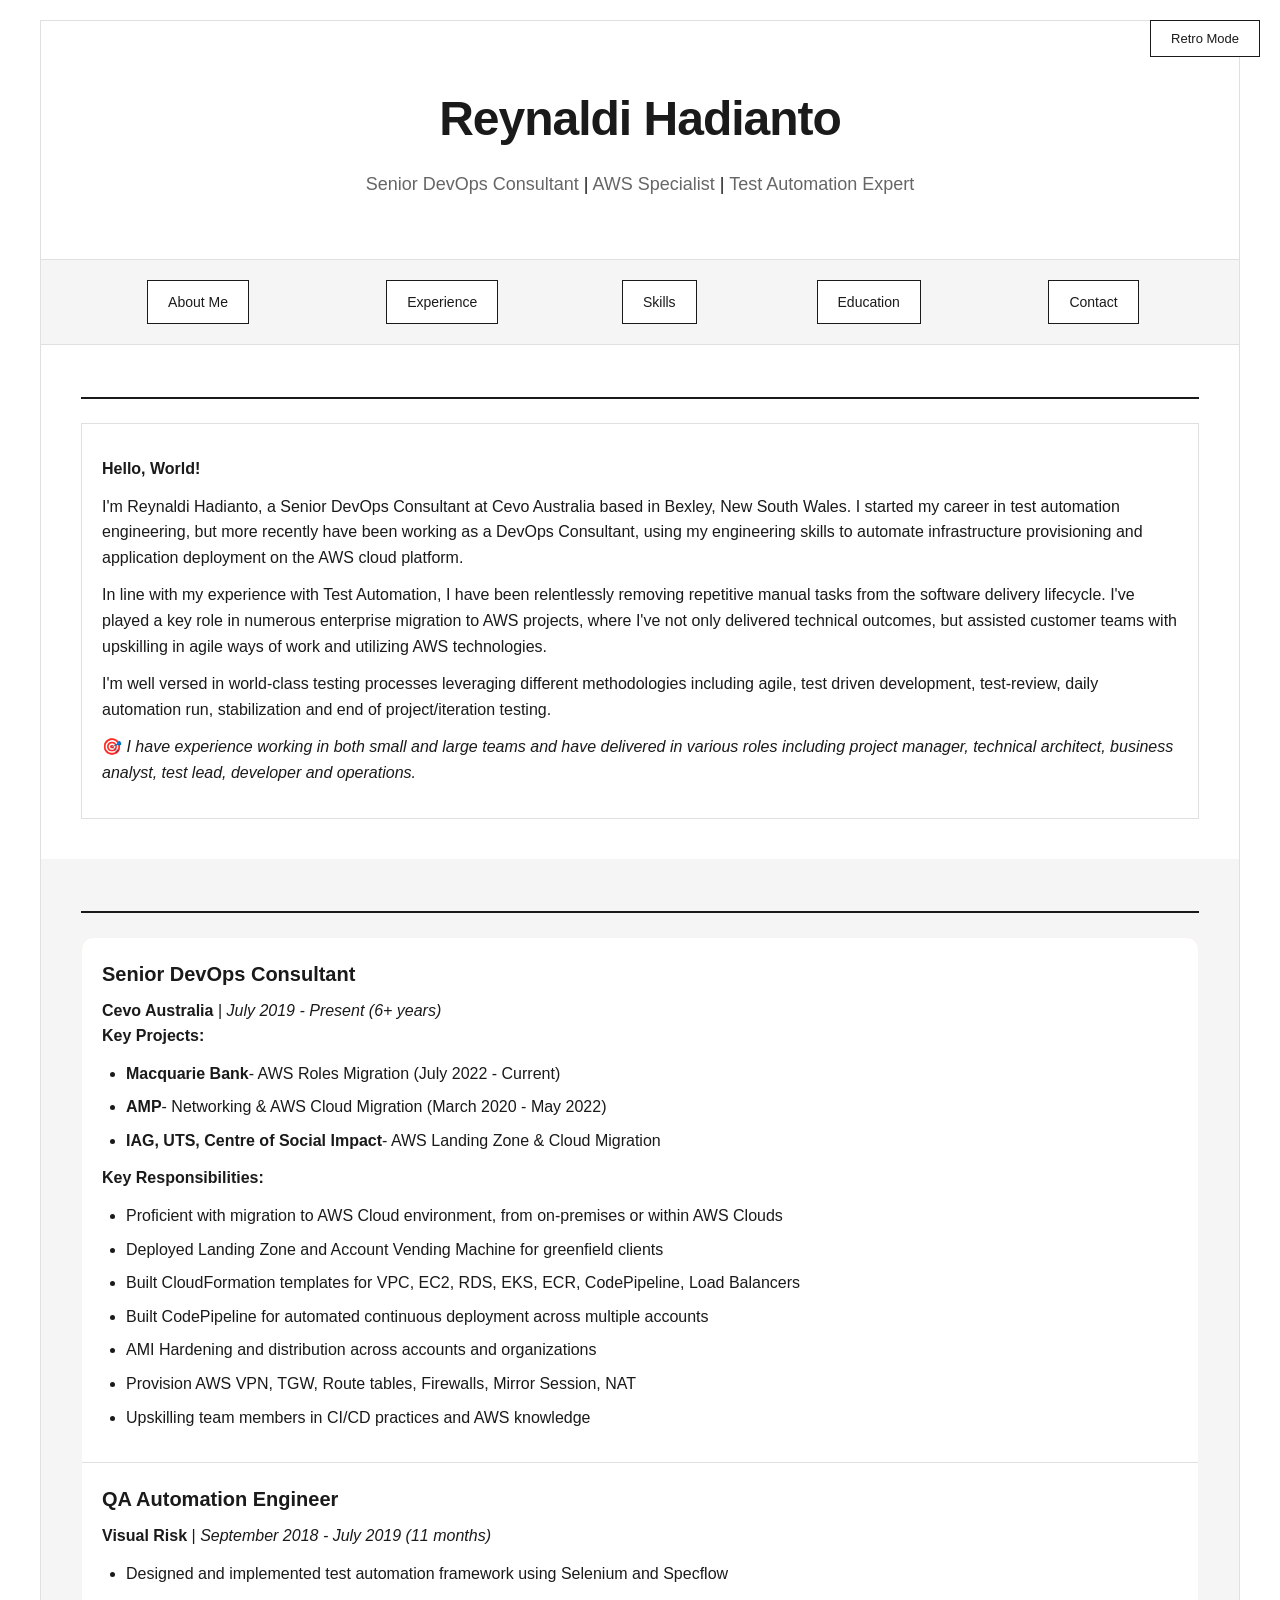
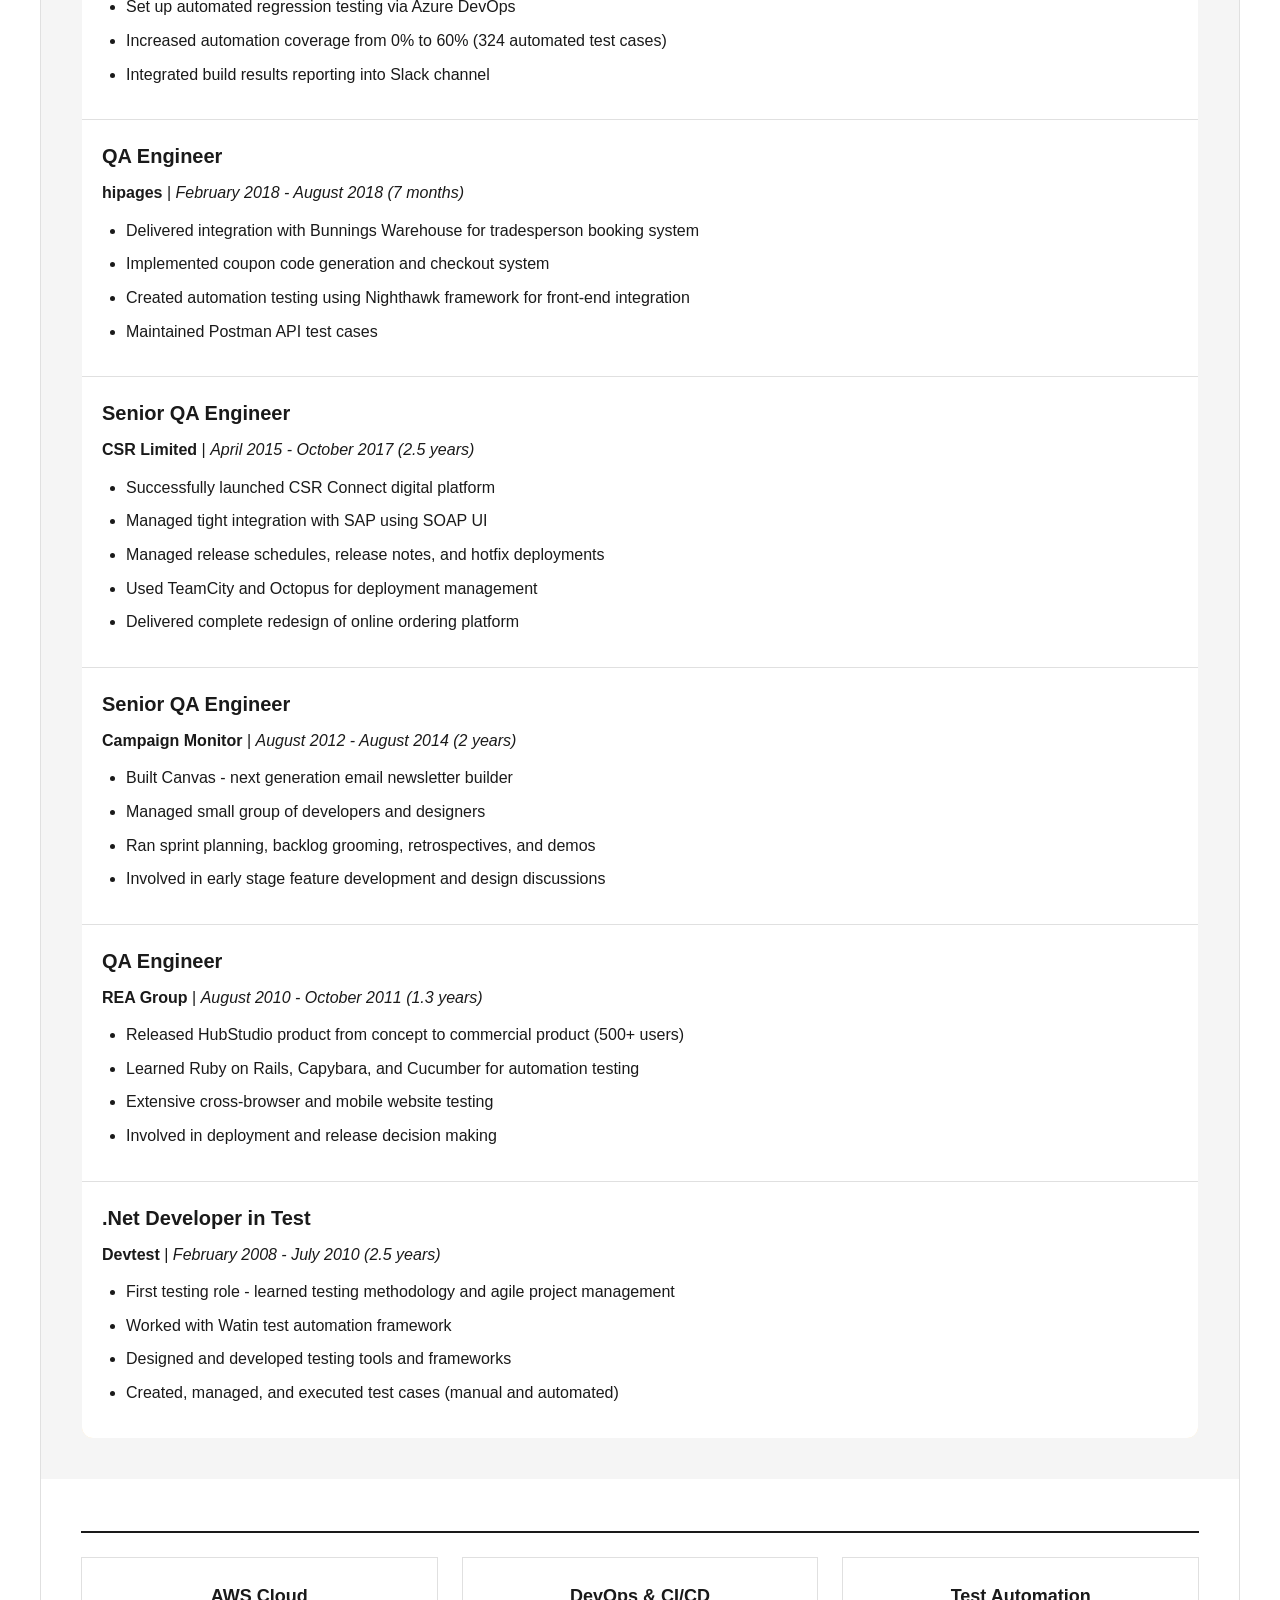
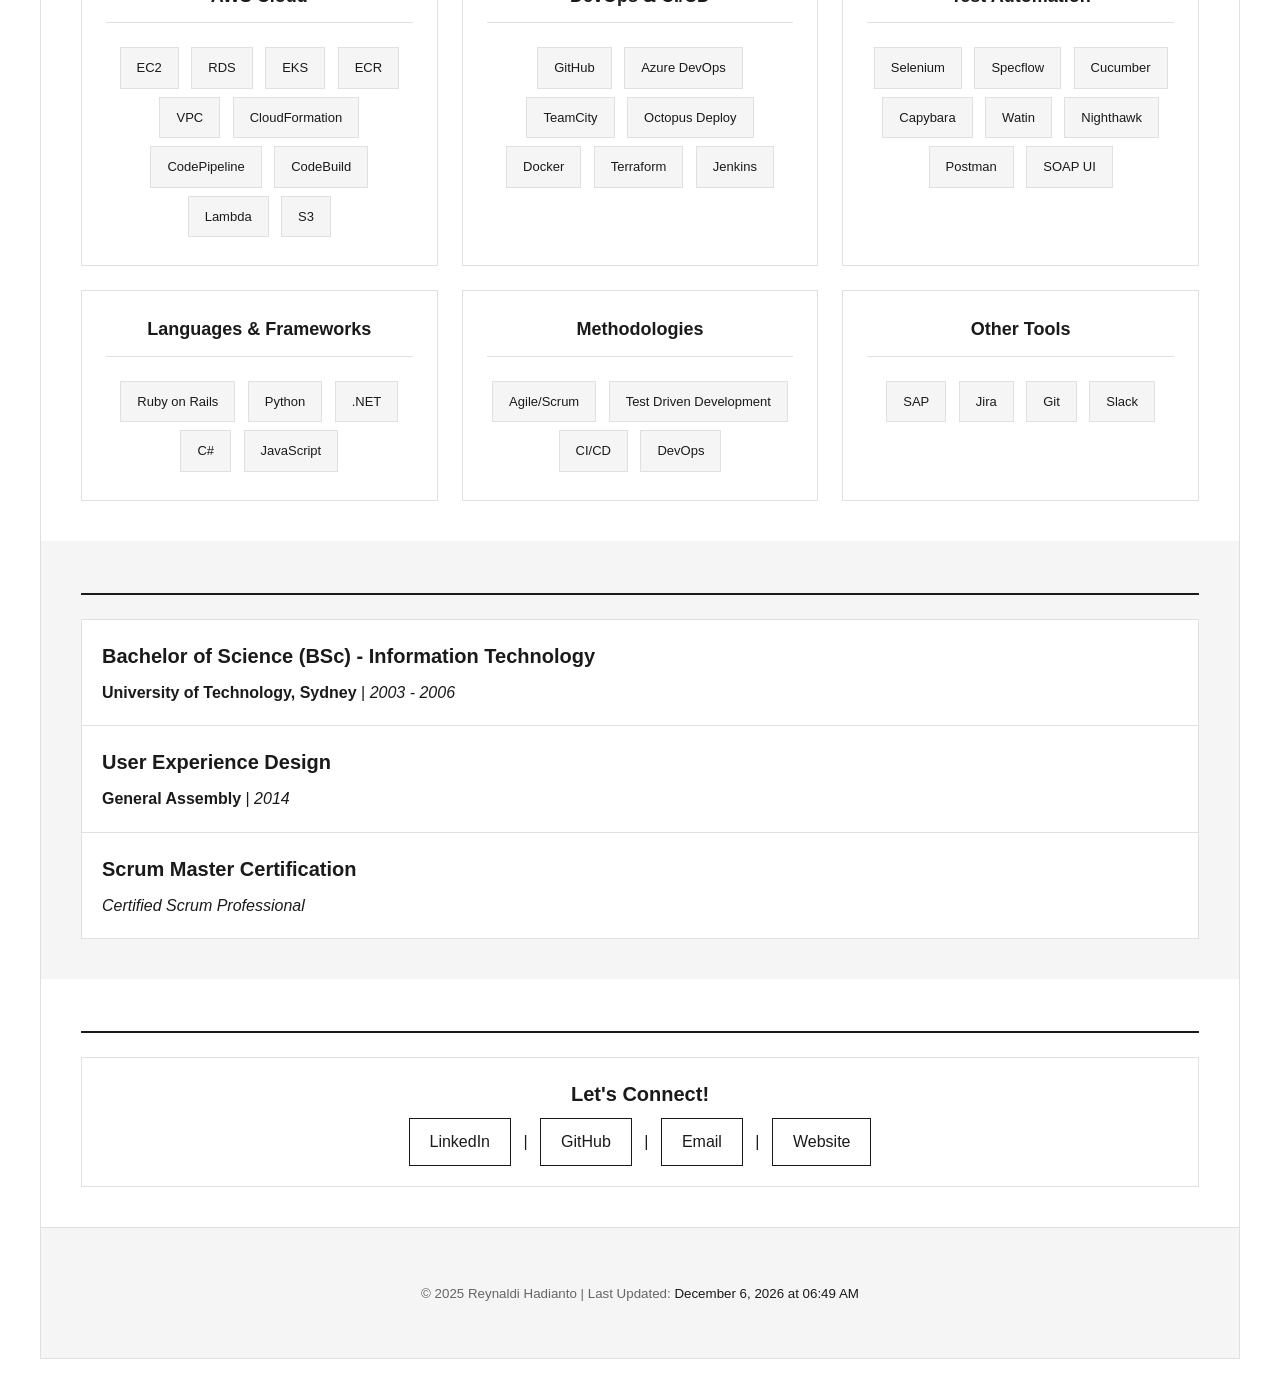
==== index.html @ b136b679 "Initial commit: Personal portfolio with modern and retro themes" ====
<!DOCTYPE html>
<html lang="en">
<head>
    <meta charset="UTF-8">
    <meta name="viewport" content="width=device-width, initial-scale=1.0">
    <title>Reynaldi Hadianto's Homepage</title>
    <link rel="stylesheet" href="style-modern.css" id="theme-stylesheet">
</head>
<body>
    <!-- Theme Toggle Button -->
    <button class="theme-toggle" id="themeToggle">
        <span id="themeIcon">🎨</span>
        <span id="themeText">Retro Mode</span>
    </button>

    <!-- Classic marquee header -->
    <div class="header">
        <marquee behavior="scroll" direction="left" scrollamount="5">
            ✨ Welcome to Reynaldi Hadianto's Personal Website ✨
        </marquee>
    </div>

    <!-- Main container with retro border -->
    <div class="container">
        <!-- Hero Section (for modern theme) -->
        <div class="hero-section">
            <center>
            <h1>
                <img src="https://media.giphy.com/media/hvRJCLFzcasrR4ia7z/giphy.gif" width="30px" alt="wave">
                Reynaldi Hadianto
                <img src="https://media.giphy.com/media/hvRJCLFzcasrR4ia7z/giphy.gif" width="30px" alt="wave">
            </h1>
            <p class="subtitle"><span class="emoji-icons">☁️ </span>Senior DevOps Consultant<span class="emoji-icons"> | 🔧 </span><span class="pipe-separator"> | </span>AWS Specialist<span class="emoji-icons"> | 🤖 </span><span class="pipe-separator"> | </span>Test Automation Expert</p>
            </center>
        </div>

        <hr class="retro-divider">

        <!-- Navigation buttons -->
        <div class="nav-container">
        <center>
            <table cellpadding="5">
                <tr>
                    <td><a href="#about" class="button">About Me</a></td>
                    <td><a href="#experience" class="button">Experience</a></td>
                    <td><a href="#skills" class="button">Skills</a></td>
                    <td><a href="#education" class="button">Education</a></td>
                    <td><a href="#contact" class="button">Contact</a></td>
                </tr>
            </table>
        </center>
        </div>

        <hr class="retro-divider">

        <!-- About Section -->
        <div id="about" class="section">
            <h2>📝 About Me</h2>
            <table border="1" cellpadding="10" width="100%" bgcolor="#FFFFCC">
                <tr>
                    <td>
                        <p><b>👋 Hello, World!</b></p>
                        <p>
                            I'm Reynaldi Hadianto, a Senior DevOps Consultant at Cevo Australia based in 
                            Bexley, New South Wales. I started my career in test automation engineering, but 
                            more recently have been working as a DevOps Consultant, using my engineering skills 
                            to automate infrastructure provisioning and application deployment on the AWS cloud platform.
                        </p>
                        <p>
                            In line with my experience with Test Automation, I have been relentlessly removing 
                            repetitive manual tasks from the software delivery lifecycle. I've played a key role 
                            in numerous enterprise migration to AWS projects, where I've not only delivered 
                            technical outcomes, but assisted customer teams with upskilling in agile ways of work 
                            and utilizing AWS technologies.
                        </p>
                        <p>
                            I'm well versed in world-class testing processes leveraging different methodologies 
                            including agile, test driven development, test-review, daily automation run, 
                            stabilization and end of project/iteration testing.
                        </p>
                        <p>
                            🎯 <i>I have experience working in both small and large teams and have delivered 
                            in various roles including project manager, technical architect, business analyst, 
                            test lead, developer and operations.</i>
                        </p>
                    </td>
                </tr>
            </table>
        </div>

        <!-- Experience Section -->
        <div id="experience" class="section">
            <h2>💼 Professional Experience</h2>
            <table border="2" cellpadding="10" width="100%" bordercolor="#FF6600">
                <tr bgcolor="#FFE4B5">
                    <td>
                        <h3>☁️ Senior DevOps Consultant</h3>
                        <p><b>Cevo Australia</b> | <i>July 2019 - Present (6+ years)</i></p>
                        <p><b>Key Projects:</b></p>
                        <ul>
                            <li><b>Macquarie Bank</b> - AWS Roles Migration (July 2022 - Current)</li>
                            <li><b>AMP</b> - Networking & AWS Cloud Migration (March 2020 - May 2022)</li>
                            <li><b>IAG, UTS, Centre of Social Impact</b> - AWS Landing Zone & Cloud Migration</li>
                        </ul>
                        <p><b>Key Responsibilities:</b></p>
                        <ul>
                            <li>Proficient with migration to AWS Cloud environment, from on-premises or within AWS Clouds</li>
                            <li>Deployed Landing Zone and Account Vending Machine for greenfield clients</li>
                            <li>Built CloudFormation templates for VPC, EC2, RDS, EKS, ECR, CodePipeline, Load Balancers</li>
                            <li>Built CodePipeline for automated continuous deployment across multiple accounts</li>
                            <li>AMI Hardening and distribution across accounts and organizations</li>
                            <li>Provision AWS VPN, TGW, Route tables, Firewalls, Mirror Session, NAT</li>
                            <li>Upskilling team members in CI/CD practices and AWS knowledge</li>
                        </ul>
                    </td>
                </tr>
                <tr bgcolor="#E6F3FF">
                    <td>
                        <h3>🤖 QA Automation Engineer</h3>
                        <p><b>Visual Risk</b> | <i>September 2018 - July 2019 (11 months)</i></p>
                        <ul>
                            <li>Designed and implemented test automation framework using Selenium and Specflow</li>
                            <li>Set up automated regression testing via Azure DevOps</li>
                            <li>Increased automation coverage from 0% to 60% (324 automated test cases)</li>
                            <li>Integrated build results reporting into Slack channel</li>
                        </ul>
                    </td>
                </tr>
                <tr bgcolor="#FFE4B5">
                    <td>
                        <h3>🧪 QA Engineer</h3>
                        <p><b>hipages</b> | <i>February 2018 - August 2018 (7 months)</i></p>
                        <ul>
                            <li>Delivered integration with Bunnings Warehouse for tradesperson booking system</li>
                            <li>Implemented coupon code generation and checkout system</li>
                            <li>Created automation testing using Nighthawk framework for front-end integration</li>
                            <li>Maintained Postman API test cases</li>
                        </ul>
                    </td>
                </tr>
                <tr bgcolor="#E6F3FF">
                    <td>
                        <h3>🔧 Senior QA Engineer</h3>
                        <p><b>CSR Limited</b> | <i>April 2015 - October 2017 (2.5 years)</i></p>
                        <ul>
                            <li>Successfully launched CSR Connect digital platform</li>
                            <li>Managed tight integration with SAP using SOAP UI</li>
                            <li>Managed release schedules, release notes, and hotfix deployments</li>
                            <li>Used TeamCity and Octopus for deployment management</li>
                            <li>Delivered complete redesign of online ordering platform</li>
                        </ul>
                    </td>
                </tr>
                <tr bgcolor="#FFE4B5">
                    <td>
                        <h3>📧 Senior QA Engineer</h3>
                        <p><b>Campaign Monitor</b> | <i>August 2012 - August 2014 (2 years)</i></p>
                        <ul>
                            <li>Built Canvas - next generation email newsletter builder</li>
                            <li>Managed small group of developers and designers</li>
                            <li>Ran sprint planning, backlog grooming, retrospectives, and demos</li>
                            <li>Involved in early stage feature development and design discussions</li>
                        </ul>
                    </td>
                </tr>
                <tr bgcolor="#E6F3FF">
                    <td>
                        <h3>🏠 QA Engineer</h3>
                        <p><b>REA Group</b> | <i>August 2010 - October 2011 (1.3 years)</i></p>
                        <ul>
                            <li>Released HubStudio product from concept to commercial product (500+ users)</li>
                            <li>Learned Ruby on Rails, Capybara, and Cucumber for automation testing</li>
                            <li>Extensive cross-browser and mobile website testing</li>
                            <li>Involved in deployment and release decision making</li>
                        </ul>
                    </td>
                </tr>
                <tr bgcolor="#FFE4B5">
                    <td>
                        <h3>💻 .Net Developer in Test</h3>
                        <p><b>Devtest</b> | <i>February 2008 - July 2010 (2.5 years)</i></p>
                        <ul>
                            <li>First testing role - learned testing methodology and agile project management</li>
                            <li>Worked with Watin test automation framework</li>
                            <li>Designed and developed testing tools and frameworks</li>
                            <li>Created, managed, and executed test cases (manual and automated)</li>
                        </ul>
                    </td>
                </tr>
            </table>
        </div>

        <!-- Skills Section -->
        <div id="skills" class="section">
            <h2>🛠️ Technical Skills</h2>
            <center>
                <table border="3" cellpadding="15" bgcolor="#E0FFE0" class="skills-table-retro">
                    <tr>
                        <td align="center">
                            <b>☁️ AWS Cloud</b><br>
                            <span class="skill-badge">EC2</span>
                            <span class="skill-badge">RDS</span>
                            <span class="skill-badge">EKS</span>
                            <span class="skill-badge">ECR</span>
                            <span class="skill-badge">VPC</span>
                            <span class="skill-badge">CloudFormation</span>
                            <span class="skill-badge">CodePipeline</span>
                            <span class="skill-badge">CodeBuild</span>
                            <span class="skill-badge">Lambda</span>
                            <span class="skill-badge">S3</span>
                        </td>
                    </tr>
                    <tr>
                        <td align="center">
                            <b>🔧 DevOps & CI/CD</b><br>
                            <span class="skill-badge">GitHub</span>
                            <span class="skill-badge">Azure DevOps</span>
                            <span class="skill-badge">TeamCity</span>
                            <span class="skill-badge">Octopus Deploy</span>
                            <span class="skill-badge">Docker</span>
                            <span class="skill-badge">Terraform</span>
                            <span class="skill-badge">Jenkins</span>
                        </td>
                    </tr>
                    <tr>
                        <td align="center">
                            <b>🤖 Test Automation</b><br>
                            <span class="skill-badge">Selenium</span>
                            <span class="skill-badge">Specflow</span>
                            <span class="skill-badge">Cucumber</span>
                            <span class="skill-badge">Capybara</span>
                            <span class="skill-badge">Watin</span>
                            <span class="skill-badge">Nighthawk</span>
                            <span class="skill-badge">Postman</span>
                            <span class="skill-badge">SOAP UI</span>
                        </td>
                    </tr>
                    <tr>
                        <td align="center">
                            <b>� Languages & Frameworks</b><br>
                            <span class="skill-badge">Ruby on Rails</span>
                            <span class="skill-badge">Python</span>
                            <span class="skill-badge">.NET</span>
                            <span class="skill-badge">C#</span>
                            <span class="skill-badge">JavaScript</span>
                        </td>
                    </tr>
                    <tr>
                        <td align="center">
                            <b>📋 Methodologies</b><br>
                            <span class="skill-badge">Agile/Scrum</span>
                            <span class="skill-badge">Test Driven Development</span>
                            <span class="skill-badge">CI/CD</span>
                            <span class="skill-badge">DevOps</span>
                        </td>
                    </tr>
                    <tr>
                        <td align="center">
                            <b>🗄️ Other Tools</b><br>
                            <span class="skill-badge">SAP</span>
                            <span class="skill-badge">Jira</span>
                            <span class="skill-badge">Git</span>
                            <span class="skill-badge">Slack</span>
                        </td>
                    </tr>
                </table>
                
                <!-- Modern grid version (hidden in retro mode) -->
                <div class="skills-grid">
                    <div class="skill-card">
                        <b>AWS Cloud</b>
                        <div>
                            <span class="skill-badge">EC2</span>
                            <span class="skill-badge">RDS</span>
                            <span class="skill-badge">EKS</span>
                            <span class="skill-badge">ECR</span>
                            <span class="skill-badge">VPC</span>
                            <span class="skill-badge">CloudFormation</span>
                            <span class="skill-badge">CodePipeline</span>
                            <span class="skill-badge">CodeBuild</span>
                            <span class="skill-badge">Lambda</span>
                            <span class="skill-badge">S3</span>
                        </div>
                    </div>
                    <div class="skill-card">
                        <b>DevOps & CI/CD</b>
                        <div>
                            <span class="skill-badge">GitHub</span>
                            <span class="skill-badge">Azure DevOps</span>
                            <span class="skill-badge">TeamCity</span>
                            <span class="skill-badge">Octopus Deploy</span>
                            <span class="skill-badge">Docker</span>
                            <span class="skill-badge">Terraform</span>
                            <span class="skill-badge">Jenkins</span>
                        </div>
                    </div>
                    <div class="skill-card">
                        <b>Test Automation</b>
                        <div>
                            <span class="skill-badge">Selenium</span>
                            <span class="skill-badge">Specflow</span>
                            <span class="skill-badge">Cucumber</span>
                            <span class="skill-badge">Capybara</span>
                            <span class="skill-badge">Watin</span>
                            <span class="skill-badge">Nighthawk</span>
                            <span class="skill-badge">Postman</span>
                            <span class="skill-badge">SOAP UI</span>
                        </div>
                    </div>
                    <div class="skill-card">
                        <b>Languages & Frameworks</b>
                        <div>
                            <span class="skill-badge">Ruby on Rails</span>
                            <span class="skill-badge">Python</span>
                            <span class="skill-badge">.NET</span>
                            <span class="skill-badge">C#</span>
                            <span class="skill-badge">JavaScript</span>
                        </div>
                    </div>
                    <div class="skill-card">
                        <b>Methodologies</b>
                        <div>
                            <span class="skill-badge">Agile/Scrum</span>
                            <span class="skill-badge">Test Driven Development</span>
                            <span class="skill-badge">CI/CD</span>
                            <span class="skill-badge">DevOps</span>
                        </div>
                    </div>
                    <div class="skill-card">
                        <b>Other Tools</b>
                        <div>
                            <span class="skill-badge">SAP</span>
                            <span class="skill-badge">Jira</span>
                            <span class="skill-badge">Git</span>
                            <span class="skill-badge">Slack</span>
                        </div>
                    </div>
                </div>
            </center>
        </div>

        <!-- Education Section -->
        <div id="education" class="section">
            <h2>🎓 Education & Certifications</h2>
            <table border="2" cellpadding="10" width="100%" bordercolor="#9370DB">
                <tr bgcolor="#E6E6FA">
                    <td>
                        <h3>🎓 Bachelor of Science (BSc) - Information Technology</h3>
                        <p><b>University of Technology, Sydney</b> | <i>2003 - 2006</i></p>
                    </td>
                </tr>
                <tr bgcolor="#F0E6FF">
                    <td>
                        <h3>🎨 User Experience Design</h3>
                        <p><b>General Assembly</b> | <i>2014</i></p>
                    </td>
                </tr>
                <tr bgcolor="#E6E6FA">
                    <td>
                        <h3>✅ Scrum Master Certification</h3>
                        <p><i>Certified Scrum Professional</i></p>
                    </td>
                </tr>
            </table>
        </div>

        <!-- Contact Section -->
        <div id="contact" class="section">
            <h2>📬 Get In Touch</h2>
            <table border="1" cellpadding="15" width="100%" bgcolor="#FFE4E1">
                <tr>
                    <td align="center">
                        <h3>Let's Connect!</h3>
                        <p>
                            <a href="https://www.linkedin.com/in/reynaldihadianto/" target="_blank" class="contact-link">
                                🔗 LinkedIn
                            </a>
                            |
                            <a href="https://github.com/reynaldihadianto" target="_blank" class="contact-link">
                                💻 GitHub
                            </a>
                            |
                            <a href="mailto:reynaldi.hadianto@gmail.com" class="contact-link">
                                📧 Email
                            </a>
                            |
                            <a href="https://reyn0.net" target="_blank" class="contact-link">
                                🌐 Website
                            </a>
                        </p>
                    </td>
                </tr>
            </table>
        </div>

        <hr class="retro-divider">

        <!-- Footer with classic elements -->
        <footer>
            <center>
                <p class="blink">⚡ This site is best viewed in Netscape Navigator 4.0+ ⚡</p>
                <p>
                    <img src="https://web.archive.org/web/20091027053343/http://geocities.com/heartland/hills/7649/html.gif" alt="HTML" width="88" height="31">
                    <img src="https://web.archive.org/web/20091027053343/http://geocities.com/heartland/hills/7649/css.gif" alt="CSS" width="88" height="31">
                </p>
                <p>
                    <small>
                        © 2025 Reynaldi Hadianto | Last Updated: <span id="lastModified"></span>
                    </small>
                </p>
                <p>
                    <marquee behavior="alternate" width="50%">🌟✨💫⭐</marquee>
                </p>
            </center>
        </footer>
    </div>

    <script src="script.js"></script>
</body>
</html>
---- style-modern.css ----
/* Modern Minimalist Design */

* {
    margin: 0;
    padding: 0;
    box-sizing: border-box;
}

:root {
    --primary-color: #000000;
    --secondary-color: #333333;
    --text-color: #1a1a1a;
    --text-light: #666666;
    --bg-color: #ffffff;
    --bg-secondary: #f5f5f5;
    --border-color: #e0e0e0;
    --accent-color: #000000;
    --shadow: 0 1px 3px 0 rgba(0, 0, 0, 0.1), 0 1px 2px 0 rgba(0, 0, 0, 0.06);
    --shadow-lg: 0 2px 8px 0 rgba(0, 0, 0, 0.1);
}

body {
    font-family: -apple-system, BlinkMacSystemFont, 'Segoe UI', Roboto, 'Helvetica Neue', Arial, sans-serif;
    background: #ffffff !important;
    color: var(--text-color);
    line-height: 1.6;
    padding: 20px;
}

/* Remove any pseudo-elements that might show effects */
body::before,
body::after {
    display: none !important;
}

/* Theme Toggle Button */
.theme-toggle {
    position: fixed;
    top: 20px;
    right: 20px;
    z-index: 1000;
    background: var(--bg-color);
    border: 1px solid var(--text-color);
    padding: 10px 20px;
    border-radius: 0;
    cursor: pointer;
    font-weight: 500;
    font-size: 13px;
    color: var(--text-color);
    box-shadow: none;
    transition: all 0.2s ease;
    display: flex;
    align-items: center;
    gap: 8px;
}

.theme-toggle:hover {
    background: var(--text-color);
    color: white;
}

.theme-toggle #themeIcon {
    display: none;
}

/* Hide all emojis and icons in modern mode */
h2::before,
h3::before {
    content: none !important;
}

.emoji-icons {
    display: none;
}

.pipe-separator {
    display: inline;
}

/* Filter out all emoji characters */
h2, h3, h4, p, li, td, span, b, i, a {
    font-family: -apple-system, BlinkMacSystemFont, 'Segoe UI', Roboto, 'Helvetica Neue', Arial, sans-serif;
}

/* Hide emoji at the start of text content */
h2, h3, b {
    font-variant-emoji: text;
}

/* Target all text elements and filter emojis using CSS */
* {
    font-variant-emoji: text;
}

/* Specifically hide emojis in headers, paragraphs, and table cells */
#about p b::first-line,
#experience h3::first-line,
#education h3::first-line,
#contact a::first-line {
    font-size: inherit;
}

/* Target specific sections to remove emoji prefix */
#about h2::before { content: 'About Me'; font-size: 28px; font-weight: 700; }
#about h2 { font-size: 0; }
#about h2::before { font-size: 28px; display: block; border-bottom: 2px solid var(--text-color); padding-bottom: 12px; margin-bottom: 24px; color: var(--text-color); }

#experience h2::before { content: 'Professional Experience'; font-size: 28px; font-weight: 700; }
#experience h2 { font-size: 0; }
#experience h2::before { font-size: 28px; display: block; border-bottom: 2px solid var(--text-color); padding-bottom: 12px; margin-bottom: 24px; color: var(--text-color); }

#skills h2::before { content: 'Technical Skills'; font-size: 28px; font-weight: 700; }
#skills h2 { font-size: 0; }
#skills h2::before { font-size: 28px; display: block; border-bottom: 2px solid var(--text-color); padding-bottom: 12px; margin-bottom: 24px; color: var(--text-color); }

#education h2::before { content: 'Education & Certifications'; font-size: 28px; font-weight: 700; }
#education h2 { font-size: 0; }
#education h2::before { font-size: 28px; display: block; border-bottom: 2px solid var(--text-color); padding-bottom: 12px; margin-bottom: 24px; color: var(--text-color); }

#contact h2::before { content: 'Get In Touch'; font-size: 28px; font-weight: 700; }
#contact h2 { font-size: 0; }
#contact h2::before { font-size: 28px; display: block; border-bottom: 2px solid var(--text-color); padding-bottom: 12px; margin-bottom: 24px; color: var(--text-color); }

/* General emoji filtering for all text */
p, li, td {
    text-rendering: optimizeLegibility;
}

/* Remove emoji from subtitle */
.subtitle {
    font-size: 18px;
}


.header {
    display: none; /* Hide retro marquee */
}

.container {
    max-width: 1200px;
    margin: 0 auto;
    background: var(--bg-color);
    border-radius: 0;
    box-shadow: none;
    border: 1px solid var(--border-color);
    padding: 0;
    overflow: hidden;
}

/* Remove retro decorations */
.container::before,
.container::after {
    display: none;
}

/* Hero Section */
.hero-section {
    background: var(--bg-color);
    color: var(--text-color);
    padding: 60px 40px;
    text-align: center;
    border-bottom: 1px solid var(--border-color);
}

h1 {
    font-size: 48px;
    font-weight: 700;
    margin: 0;
    color: var(--text-color);
    text-shadow: none;
    animation: none;
    letter-spacing: -1px;
}

h1 img {
    display: none; /* Hide wave gifs */
}

.subtitle {
    font-size: 18px;
    color: var(--text-light);
    font-weight: 400;
    margin-top: 12px;
}

/* Navigation */
.nav-container {
    padding: 20px 40px;
    background: var(--bg-secondary);
    border-bottom: 1px solid var(--border-color);
}

.nav-container table {
    width: 100%;
    border: none;
}

.nav-container table td {
    padding: 0 8px;
}

.button {
    display: inline-block;
    background: var(--bg-color);
    color: var(--text-color);
    padding: 10px 20px;
    text-decoration: none;
    border: 1px solid var(--text-color);
    border-radius: 0;
    font-weight: 500;
    font-size: 14px;
    text-transform: none;
    box-shadow: none;
    transition: all 0.2s ease;
}

.button:hover {
    background: var(--text-color);
    color: white;
}

.button:active {
    background: var(--secondary-color);
}

/* Dividers */
.retro-divider {
    display: none;
}

/* Sections */
.section {
    padding: 40px;
    animation: none;
}

.section:nth-child(even) {
    background: var(--bg-secondary);
}

h2 {
    color: var(--text-color);
    background: none;
    padding: 0;
    border: none;
    display: block;
    margin-bottom: 24px;
    font-size: 28px;
    font-weight: 700;
    text-shadow: none;
    border-bottom: 2px solid var(--text-color);
    padding-bottom: 12px;
    letter-spacing: -0.5px;
}

h3 {
    color: var(--text-color);
    font-size: 20px;
    font-weight: 600;
    margin: 0 0 8px 0;
}

/* Tables */
table {
    border: none;
    width: 100%;
    border-collapse: collapse;
    margin: 0;
}

table[border] {
    border: 1px solid var(--border-color);
    border-radius: 12px;
    overflow: hidden;
}

td {
    padding: 20px;
    border: none;
    background: none !important;
}

table[border] td {
    background: white !important;
}

/* About Section */
#about table {
    background: white;
    border: 1px solid var(--border-color);
    border-radius: 0;
}

#about p {
    margin: 12px 0;
    color: var(--text-color);
}

#about p b {
    color: var(--text-color);
    font-weight: 600;
}

/* Experience Section */
#experience table tr {
    border-bottom: 1px solid var(--border-color);
}

#experience table tr:last-child {
    border-bottom: none;
}

#experience h3 {
    color: var(--text-color);
    font-weight: 600;
}

#experience ul {
    margin: 12px 0 12px 24px;
}

#experience li {
    margin: 8px 0;
    color: var(--text-color);
}

/* Skills Section */
.skill-badge {
    display: inline-block;
    background: var(--bg-secondary);
    color: var(--text-color);
    padding: 8px 16px;
    margin: 4px;
    border: 1px solid var(--border-color);
    border-radius: 0;
    font-weight: 500;
    font-size: 13px;
    box-shadow: none;
    animation: none;
    transition: all 0.2s ease;
}

.skill-badge:hover {
    background: var(--text-color);
    color: white;
    border-color: var(--text-color);
}

/* Hide retro table in modern mode */
.skills-table-retro {
    display: none !important;
}

/* Show grid in modern mode */
#skills .skills-grid {
    display: grid !important;
    grid-template-columns: repeat(auto-fit, minmax(320px, 1fr));
    gap: 24px;
    margin-top: 24px;
    max-width: 100%;
}

#skills .skill-card {
    background: white;
    border: 1px solid var(--border-color);
    padding: 24px;
    transition: all 0.2s ease;
    text-align: center;
}

#skills .skill-card:hover {
    box-shadow: var(--shadow-lg);
    border-color: var(--text-color);
}

#skills .skill-card b {
    font-size: 18px;
    color: var(--text-color);
    display: block;
    margin-bottom: 20px;
    font-weight: 600;
    text-align: center;
    padding-bottom: 12px;
    border-bottom: 1px solid var(--border-color);
}

#skills .skill-card div {
    text-align: center;
    line-height: 1.8;
}

/* Education Section */
#education table {
    background: white;
    border: 1px solid var(--border-color);
    border-radius: 0;
}

#education table tr {
    border-bottom: 1px solid var(--border-color);
}

#education table tr:last-child {
    border-bottom: none;
}

#education h3 {
    color: var(--text-color);
    font-weight: 600;
}

/* Contact Section */
#contact table {
    background: white;
    border: 1px solid var(--border-color);
    border-radius: 0;
}

#contact h3 {
    color: var(--text-color);
}

.contact-link {
    color: var(--text-color);
    text-decoration: none;
    font-weight: 500;
    font-size: 16px;
    padding: 10px 20px;
    border: 1px solid var(--text-color);
    background: white;
    margin: 0 8px;
    display: inline-block;
    border-radius: 0;
    transition: all 0.2s ease;
}

.contact-link:hover {
    background: var(--text-color);
    color: white;
}

/* Hide ALL emojis in modern mode using font that doesn't support them */
body {
    font-family: -apple-system, BlinkMacSystemFont, 'Segoe UI', Roboto, 'Helvetica Neue', Arial, sans-serif !important;
}

/* Make emojis invisible by color matching background */
h2, h3, h4, p, b, i, td, li, a, span {
    color: var(--text-color);
}

/* Hide emojis using a more aggressive approach - make them zero width */
h2::first-letter,
h3::first-letter {
    display: inline;
}

/* Remove emojis from specific locations */
#about p b,
#experience h3,
#education h3,
#skills td b,
#contact a {
    display: inline-block;
}

/* Override to show only text, not emojis */
.section h2,
.section h3,
.section p,
.section b,
.section li,
.section td,
.section a {
    text-rendering: optimizeLegibility;
    -webkit-font-smoothing: antialiased;
    -moz-osx-font-smoothing: grayscale;
}

/* Footer */
footer {
    padding: 40px;
    border-top: 1px solid var(--border-color);
    background: var(--bg-secondary);
    text-align: center;
}

footer p {
    margin: 12px 0;
    color: var(--text-light);
}

footer marquee {
    display: none;
}

footer img {
    display: none; /* Hide retro badges in modern mode */
}

/* Hide Netscape message in modern mode */
footer .blink {
    display: none;
}

/* Blinking text - disable in modern */
.blink {
    animation: none;
    color: var(--text-light);
    font-weight: normal;
}

/* Links */
a {
    color: var(--text-color);
    text-decoration: underline;
    transition: color 0.2s;
}

a:hover {
    color: var(--text-light);
}

a:visited {
    color: var(--text-color);
}

/* Center tags */
center {
    text-align: center;
}

/* Scrollbar */
::-webkit-scrollbar {
    width: 12px;
}

::-webkit-scrollbar-track {
    background: var(--bg-color);
    border: none;
}

::-webkit-scrollbar-thumb {
    background: var(--text-light);
    border-radius: 0;
}

::-webkit-scrollbar-thumb:hover {
    background: var(--text-color);
}

/* Responsive Design */
@media (max-width: 768px) {
    body {
        padding: 10px;
    }

    .theme-toggle {
        top: 10px;
        right: 10px;
        padding: 10px 20px;
        font-size: 12px;
    }

    .container {
        border-radius: 12px;
    }

    .hero-section {
        padding: 40px 20px;
    }

    h1 {
        font-size: 32px;
    }

    .subtitle {
        font-size: 16px;
    }

    .section {
        padding: 24px 20px;
    }

    h2 {
        font-size: 24px;
    }

    .nav-container {
        padding: 16px 20px;
    }

    .button {
        padding: 8px 16px;
        font-size: 13px;
    }

    .skill-badge {
        padding: 6px 12px;
        font-size: 12px;
        margin: 3px;
    }

    .contact-link {
        font-size: 14px;
        padding: 6px 12px;
        margin: 4px;
    }
    
    /* Skills grid on mobile - single column */
    #skills .skills-grid {
        grid-template-columns: 1fr;
        gap: 16px;
    }
}

/* Smooth transitions */
* {
    transition: background-color 0.3s ease, color 0.3s ease, border-color 0.3s ease;
}
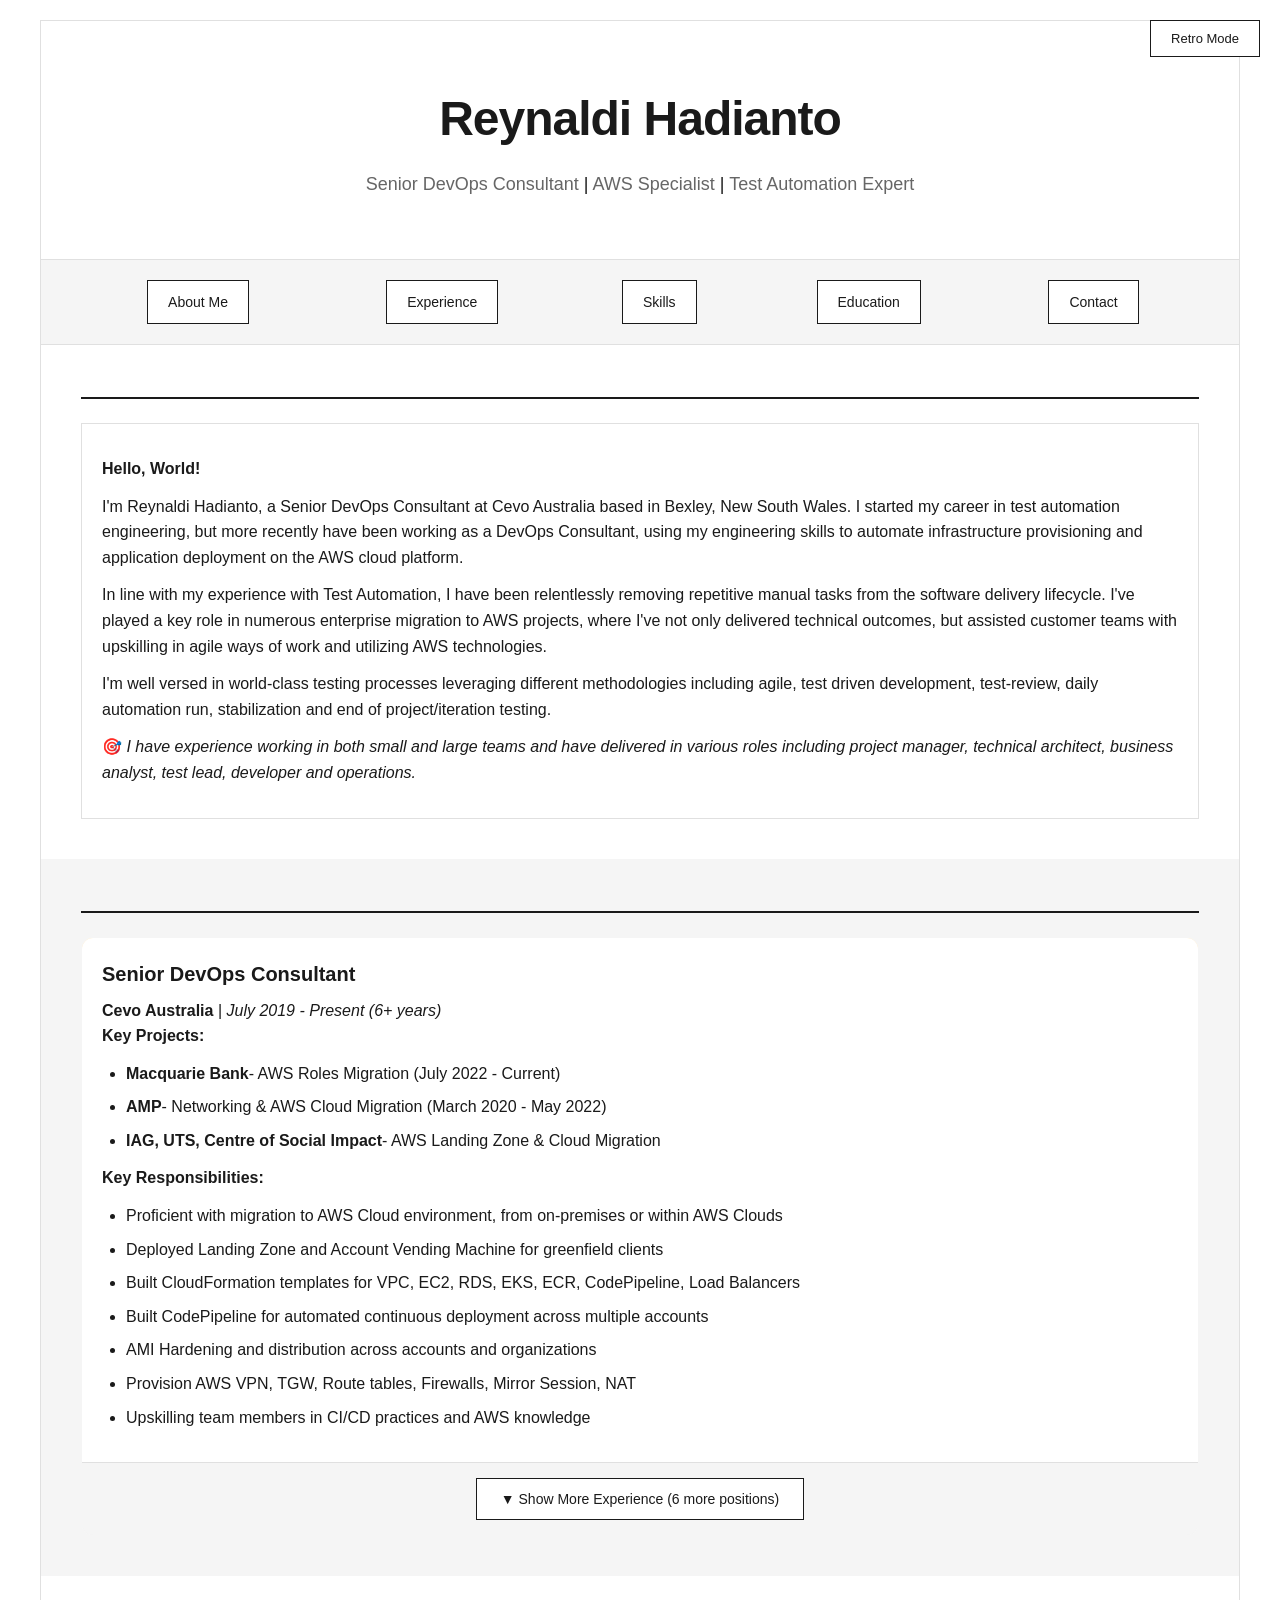
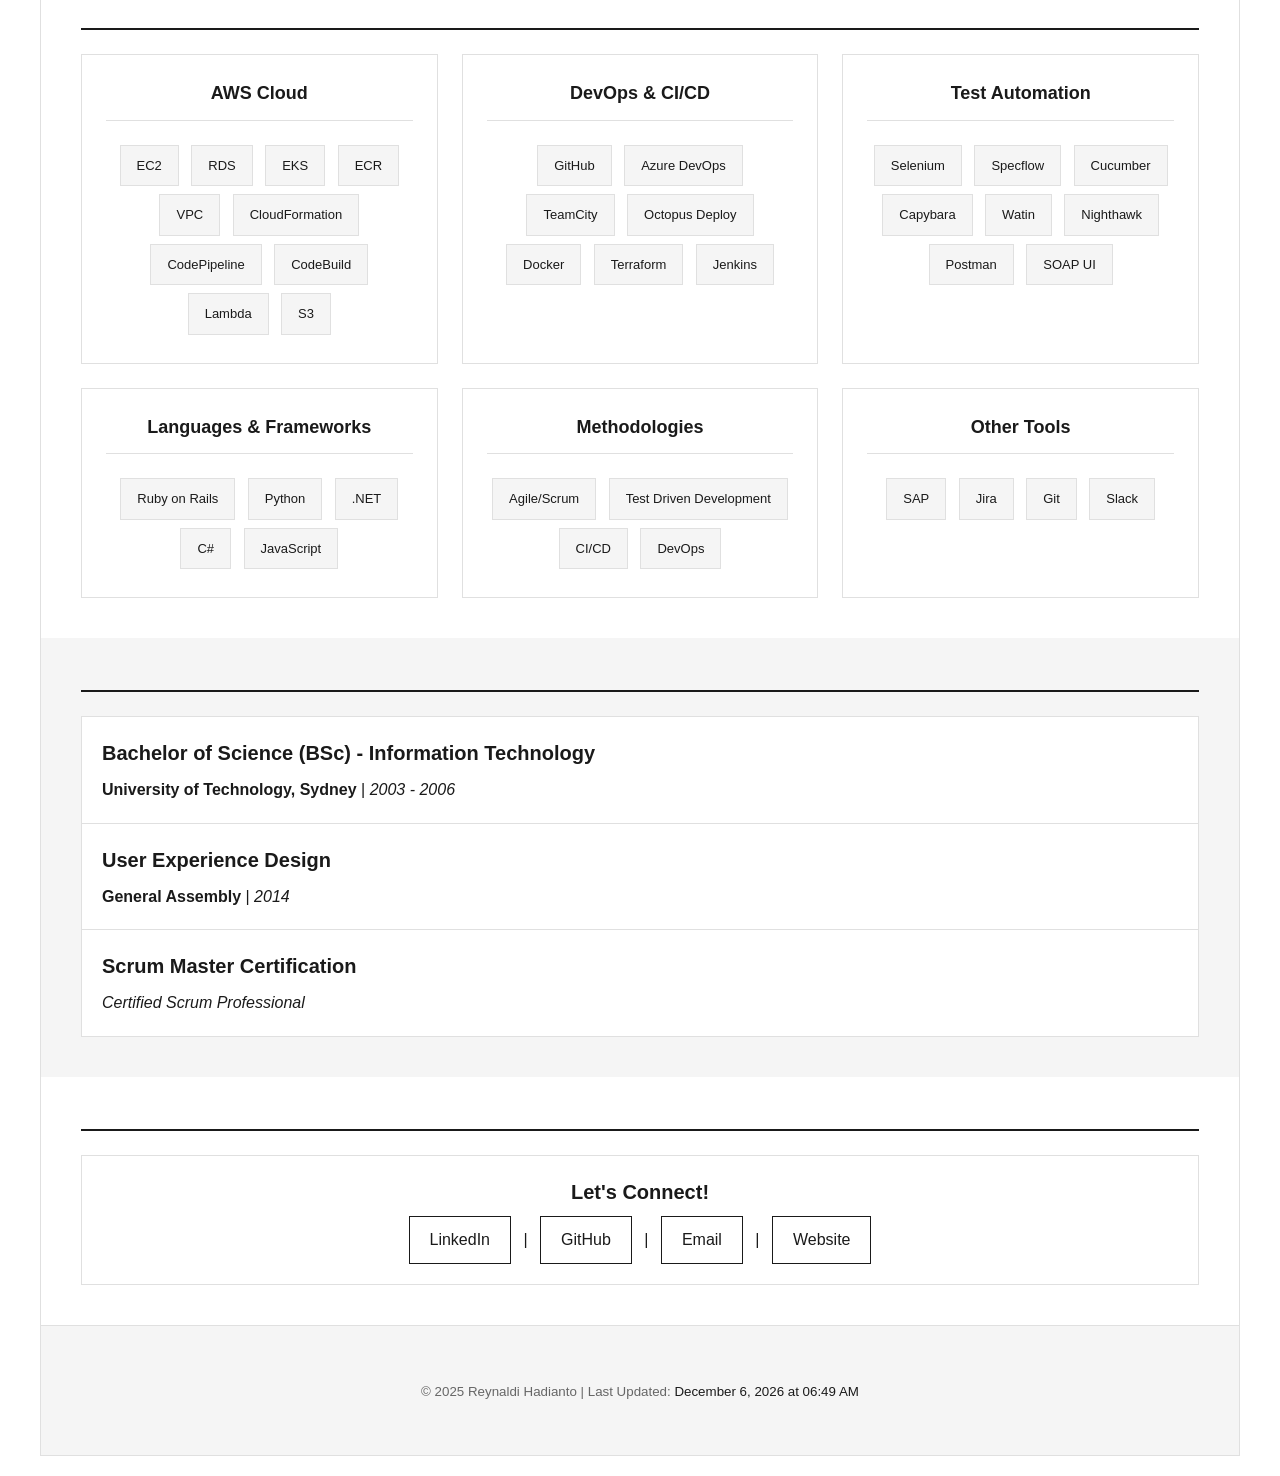
==== commit be2a9645: "Add expand/collapse functionality to experience section" ====
--- a/index.html
+++ b/index.html
@@ -114,6 +114,18 @@
                         </ul>
                     </td>
                 </tr>
+                
+                <!-- Expand/Collapse Button -->
+                <tr class="experience-toggle-row">
+                    <td align="center" style="background: #f5f5f5 !important; padding: 15px;">
+                        <button id="toggleExperience" class="toggle-experience-btn">
+                            <span id="toggleIcon">▼</span> Show More Experience (6 more positions)
+                        </button>
+                    </td>
+                </tr>
+                
+                <!-- Collapsible Experience Section -->
+                <tbody id="moreExperience" class="experience-collapsed">
                 <tr bgcolor="#E6F3FF">
                     <td>
                         <h3>🤖 QA Automation Engineer</h3>
@@ -187,6 +199,8 @@
                         </ul>
                     </td>
                 </tr>
+                </tbody>
+                <!-- End of Collapsible Experience Section -->
             </table>
         </div>
 
--- a/style-modern.css
+++ b/style-modern.css
@@ -324,6 +324,48 @@
     color: var(--text-color);
 }
 
+/* Experience Toggle Button */
+.toggle-experience-btn {
+    background: var(--bg-color);
+    color: var(--text-color);
+    border: 1px solid var(--text-color);
+    padding: 12px 24px;
+    font-size: 14px;
+    font-weight: 500;
+    cursor: pointer;
+    border-radius: 0;
+    transition: all 0.2s ease;
+    font-family: -apple-system, BlinkMacSystemFont, 'Segoe UI', Roboto, 'Helvetica Neue', Arial, sans-serif;
+}
+
+.toggle-experience-btn:hover {
+    background: var(--text-color);
+    color: white;
+}
+
+.toggle-experience-btn #toggleIcon {
+    display: inline-block;
+    transition: transform 0.3s ease;
+}
+
+.toggle-experience-btn.expanded #toggleIcon {
+    transform: rotate(180deg);
+}
+
+/* Collapsible Experience */
+.experience-collapsed {
+    display: none;
+}
+
+.experience-expanded {
+    display: table-row-group;
+}
+
+.experience-toggle-row td {
+    background: var(--bg-secondary) !important;
+    padding: 15px !important;
+}
+
 /* Skills Section */
 .skill-badge {
     display: inline-block;
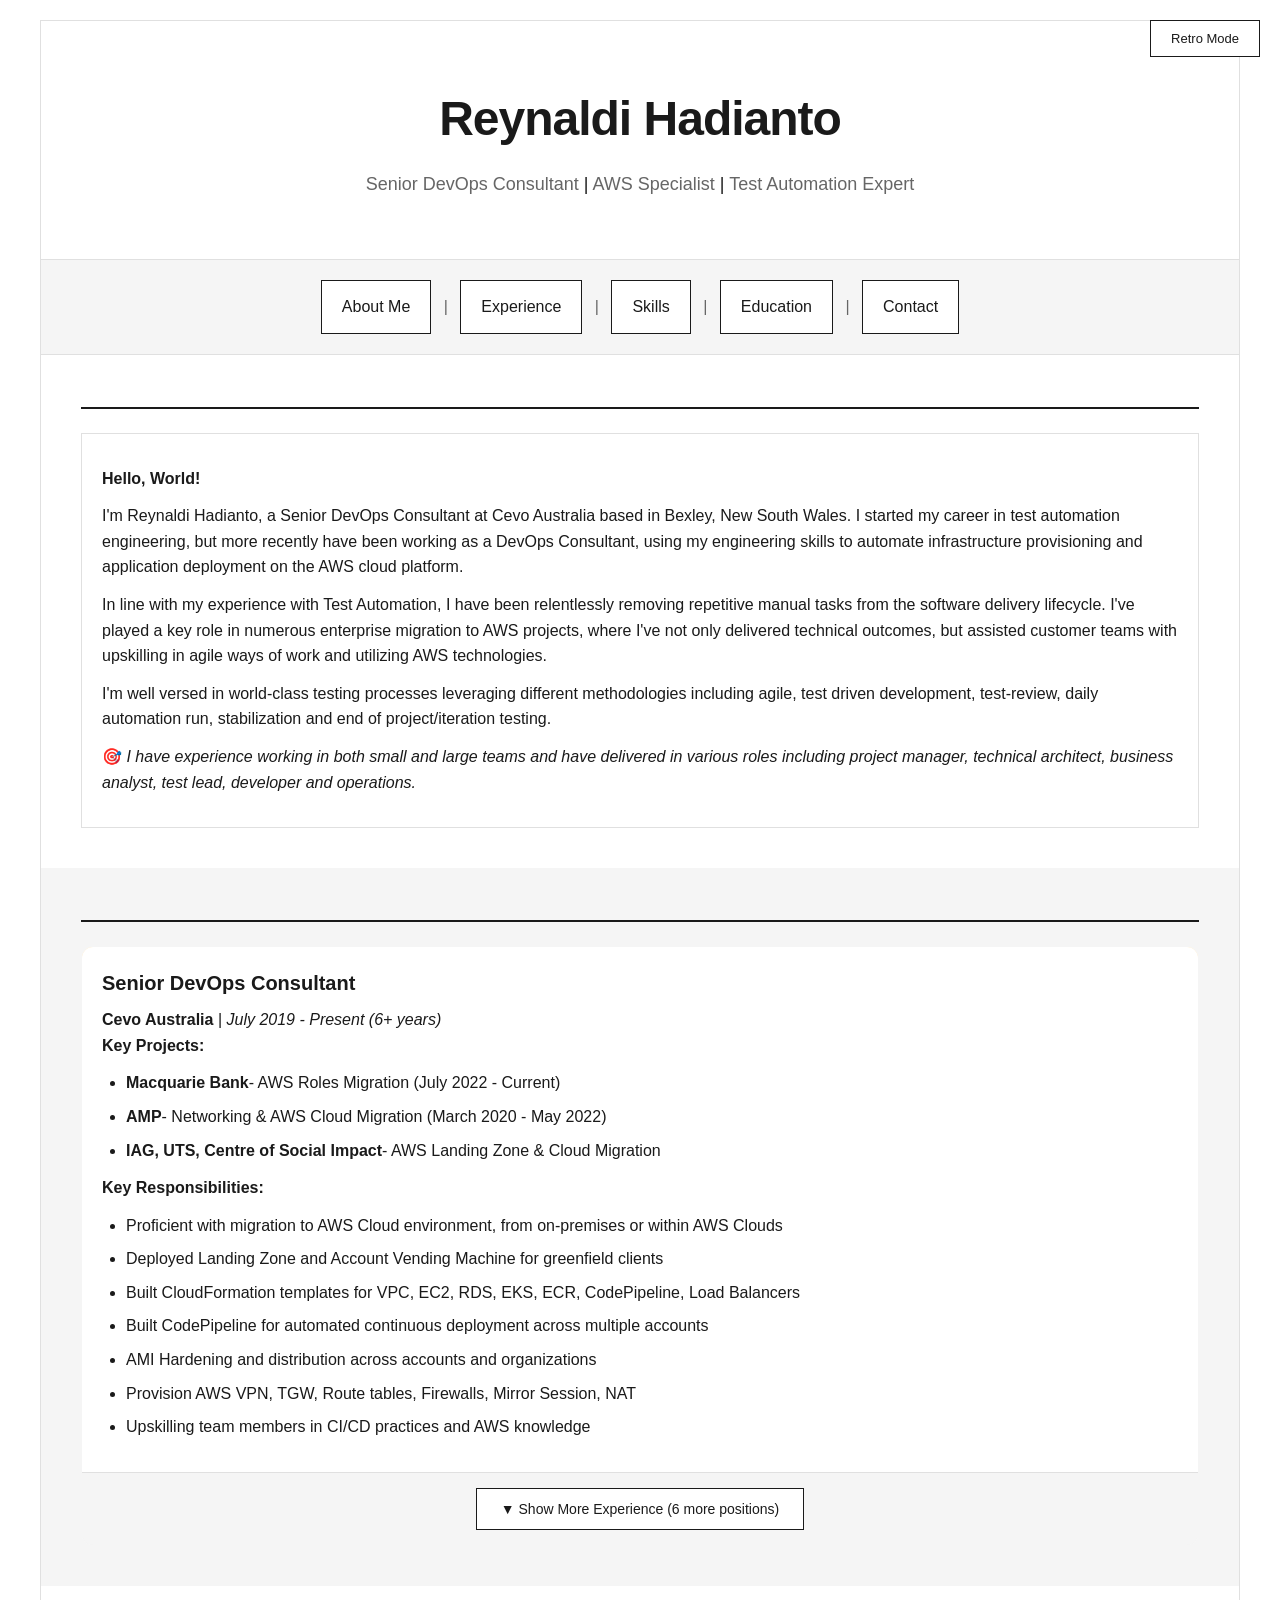
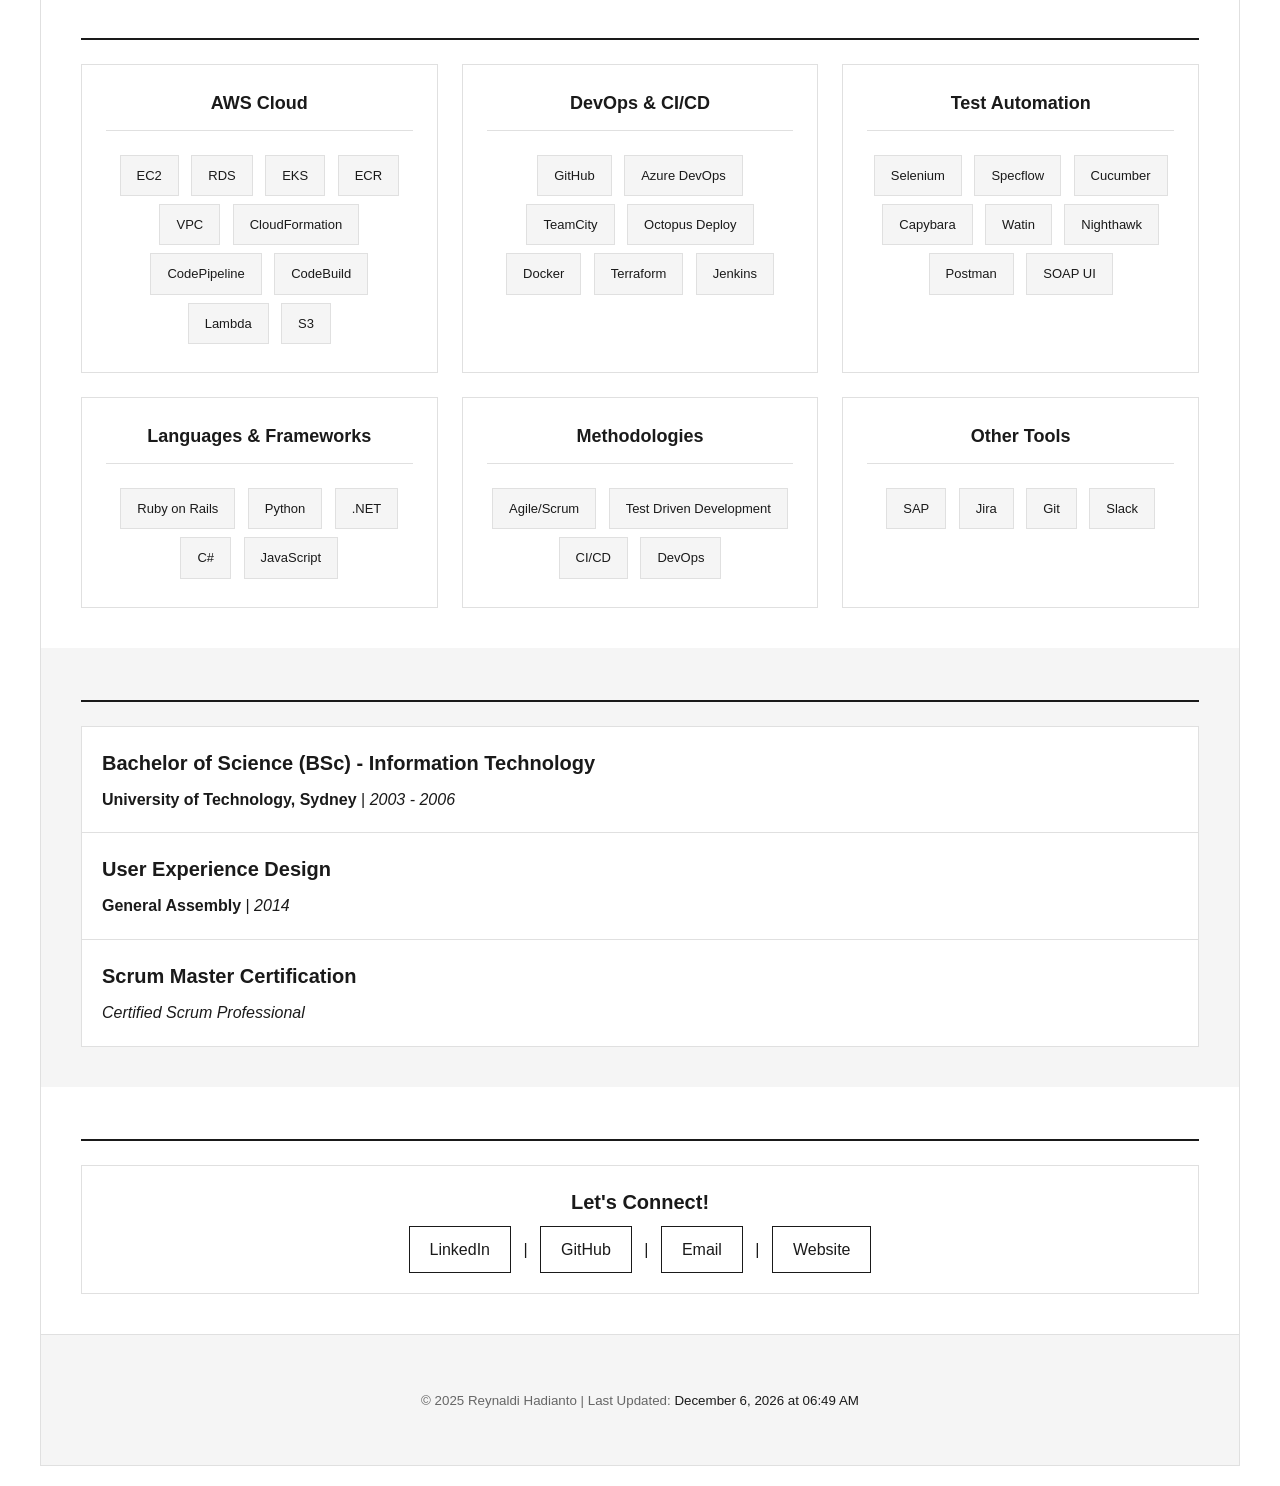
==== commit 9a9e6a9a: "Update navigation to match contact section style" ====
--- a/index.html
+++ b/index.html
@@ -38,17 +38,19 @@
 
         <!-- Navigation buttons -->
         <div class="nav-container">
-        <center>
-            <table cellpadding="5">
-                <tr>
-                    <td><a href="#about" class="button">About Me</a></td>
-                    <td><a href="#experience" class="button">Experience</a></td>
-                    <td><a href="#skills" class="button">Skills</a></td>
-                    <td><a href="#education" class="button">Education</a></td>
-                    <td><a href="#contact" class="button">Contact</a></td>
-                </tr>
-            </table>
-        </center>
+            <center>
+                <p>
+                    <a href="#about" class="nav-link">About Me</a>
+                    |
+                    <a href="#experience" class="nav-link">Experience</a>
+                    |
+                    <a href="#skills" class="nav-link">Skills</a>
+                    |
+                    <a href="#education" class="nav-link">Education</a>
+                    |
+                    <a href="#contact" class="nav-link">Contact</a>
+                </p>
+            </center>
         </div>
 
         <hr class="retro-divider">
--- a/style-modern.css
+++ b/style-modern.css
@@ -190,37 +190,37 @@
     border-bottom: 1px solid var(--border-color);
 }
 
-.nav-container table {
-    width: 100%;
-    border: none;
-}
-
-.nav-container table td {
-    padding: 0 8px;
-}
-
-.button {
+.nav-container p {
+    margin: 0;
+    line-height: 2;
+}
+
+.nav-link {
+    color: var(--text-color);
+    text-decoration: none;
+    font-weight: 500;
+    font-size: 16px;
+    padding: 10px 20px;
+    border: 1px solid var(--text-color);
+    background: white;
+    margin: 0 8px;
     display: inline-block;
-    background: var(--bg-color);
-    color: var(--text-color);
-    padding: 10px 20px;
-    text-decoration: none;
-    border: 1px solid var(--text-color);
-    border-radius: 0;
-    font-weight: 500;
-    font-size: 14px;
-    text-transform: none;
-    box-shadow: none;
+    border-radius: 0;
     transition: all 0.2s ease;
 }
 
-.button:hover {
+.nav-link:hover {
     background: var(--text-color);
     color: white;
 }
 
-.button:active {
+.nav-link:active {
     background: var(--secondary-color);
+}
+
+/* Pipe separator in navigation */
+.nav-container p {
+    color: var(--text-light);
 }
 
 /* Dividers */
@@ -632,6 +632,12 @@
         padding: 16px 20px;
     }
 
+    .nav-link {
+        padding: 8px 16px;
+        font-size: 13px;
+        margin: 4px;
+    }
+
     .button {
         padding: 8px 16px;
         font-size: 13px;
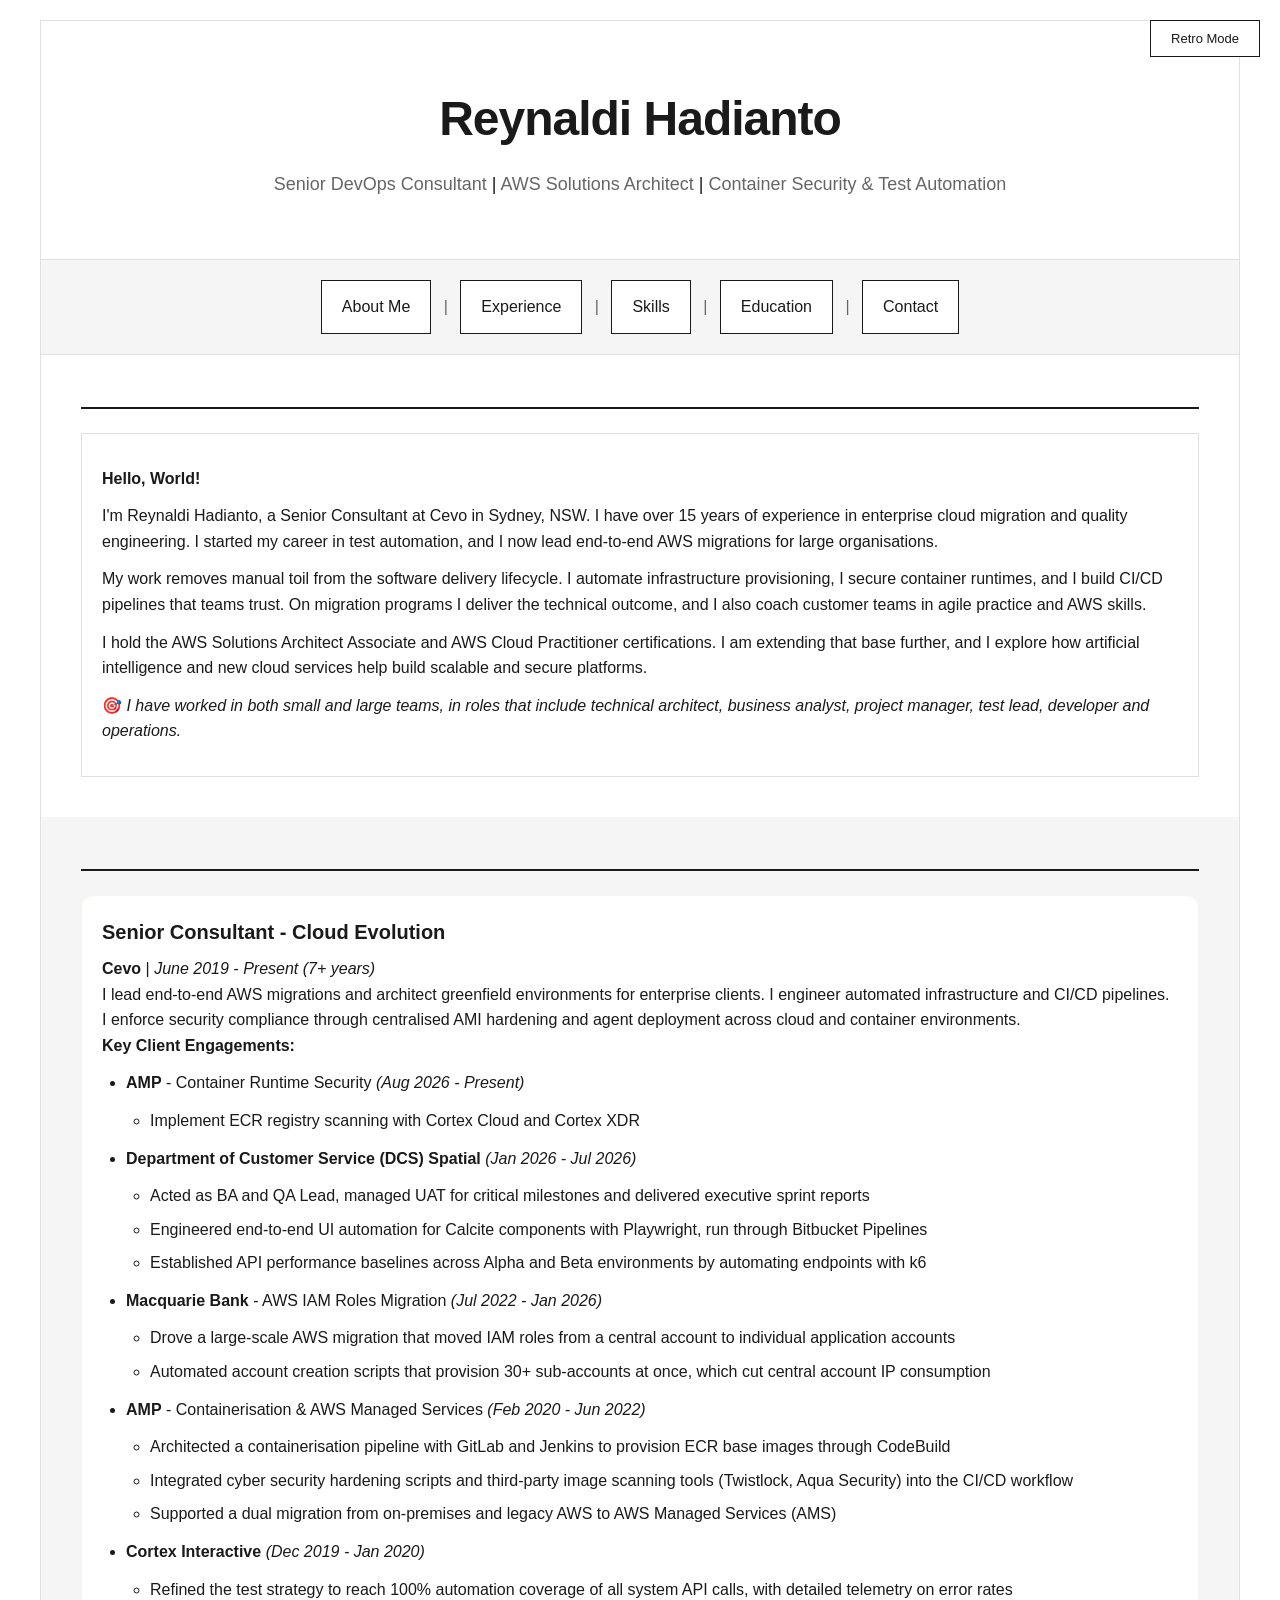
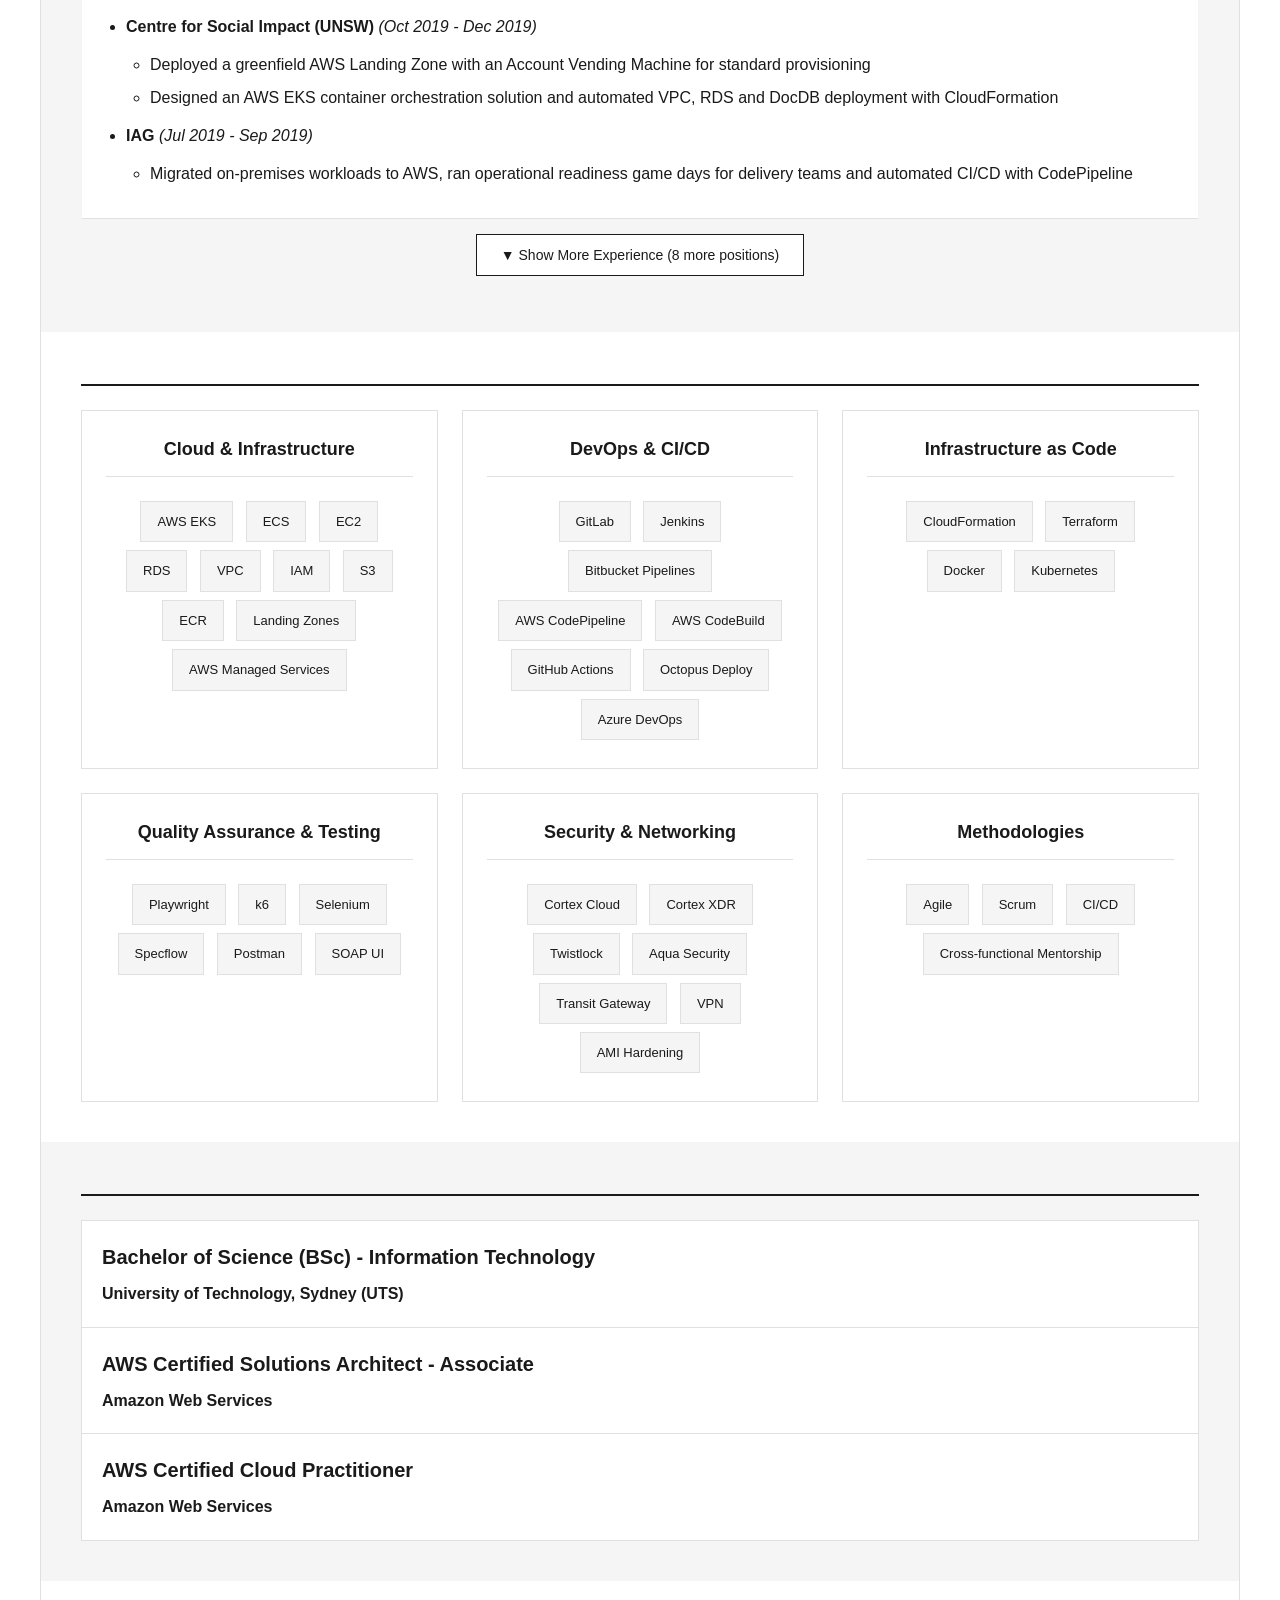
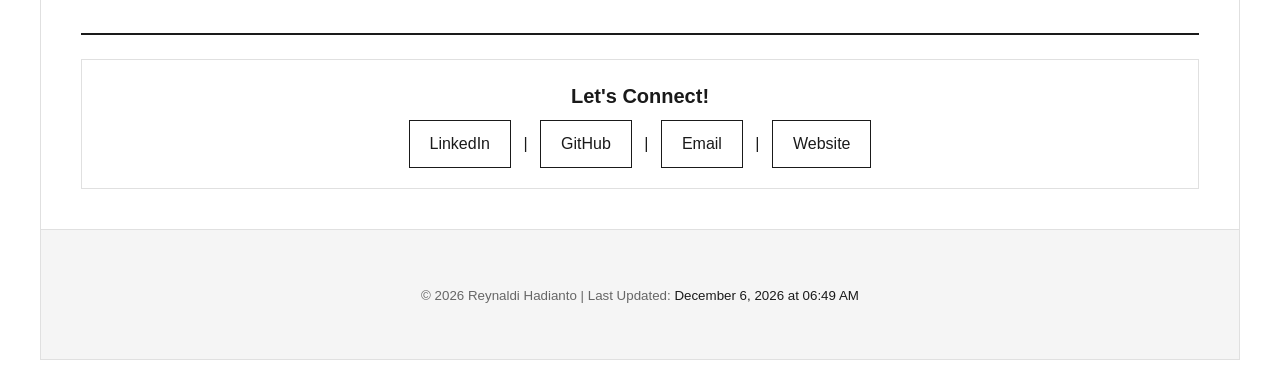
==== commit 7f230703: "updated resume" ====
--- a/index.html
+++ b/index.html
@@ -30,7 +30,7 @@
                 Reynaldi Hadianto
                 <img src="https://media.giphy.com/media/hvRJCLFzcasrR4ia7z/giphy.gif" width="30px" alt="wave">
             </h1>
-            <p class="subtitle"><span class="emoji-icons">☁️ </span>Senior DevOps Consultant<span class="emoji-icons"> | 🔧 </span><span class="pipe-separator"> | </span>AWS Specialist<span class="emoji-icons"> | 🤖 </span><span class="pipe-separator"> | </span>Test Automation Expert</p>
+            <p class="subtitle"><span class="emoji-icons">☁️ </span>Senior DevOps Consultant<span class="emoji-icons"> | � </span><span class="pipe-separator"> | </span>AWS Solutions Architect<span class="emoji-icons"> | 🤖 </span><span class="pipe-separator"> | </span>Container Security &amp; Test Automation</p>
             </center>
         </div>
 
@@ -63,27 +63,25 @@
                     <td>
                         <p><b>👋 Hello, World!</b></p>
                         <p>
-                            I'm Reynaldi Hadianto, a Senior DevOps Consultant at Cevo Australia based in 
-                            Bexley, New South Wales. I started my career in test automation engineering, but 
-                            more recently have been working as a DevOps Consultant, using my engineering skills 
-                            to automate infrastructure provisioning and application deployment on the AWS cloud platform.
-                        </p>
-                        <p>
-                            In line with my experience with Test Automation, I have been relentlessly removing 
-                            repetitive manual tasks from the software delivery lifecycle. I've played a key role 
-                            in numerous enterprise migration to AWS projects, where I've not only delivered 
-                            technical outcomes, but assisted customer teams with upskilling in agile ways of work 
-                            and utilizing AWS technologies.
-                        </p>
-                        <p>
-                            I'm well versed in world-class testing processes leveraging different methodologies 
-                            including agile, test driven development, test-review, daily automation run, 
-                            stabilization and end of project/iteration testing.
-                        </p>
-                        <p>
-                            🎯 <i>I have experience working in both small and large teams and have delivered 
-                            in various roles including project manager, technical architect, business analyst, 
-                            test lead, developer and operations.</i>
+                            I'm Reynaldi Hadianto, a Senior Consultant at Cevo in Sydney, NSW. I have over
+                            15 years of experience in enterprise cloud migration and quality engineering.
+                            I started my career in test automation, and I now lead end-to-end AWS
+                            migrations for large organisations.
+                        </p>
+                        <p>
+                            My work removes manual toil from the software delivery lifecycle. I automate
+                            infrastructure provisioning, I secure container runtimes, and I build CI/CD
+                            pipelines that teams trust. On migration programs I deliver the technical
+                            outcome, and I also coach customer teams in agile practice and AWS skills.
+                        </p>
+                        <p>
+                            I hold the AWS Solutions Architect Associate and AWS Cloud Practitioner
+                            certifications. I am extending that base further, and I explore how artificial
+                            intelligence and new cloud services help build scalable and secure platforms.
+                        </p>
+                        <p>
+                            🎯 <i>I have worked in both small and large teams, in roles that include technical
+                            architect, business analyst, project manager, test lead, developer and operations.</i>
                         </p>
                     </td>
                 </tr>
@@ -96,23 +94,64 @@
             <table border="2" cellpadding="10" width="100%" bordercolor="#FF6600">
                 <tr bgcolor="#FFE4B5">
                     <td>
-                        <h3>☁️ Senior DevOps Consultant</h3>
-                        <p><b>Cevo Australia</b> | <i>July 2019 - Present (6+ years)</i></p>
-                        <p><b>Key Projects:</b></p>
+                        <h3>☁️ Senior Consultant - Cloud Evolution</h3>
+                        <p><b>Cevo</b> | <i>June 2019 - Present (7+ years)</i></p>
+                        <p>
+                            I lead end-to-end AWS migrations and architect greenfield environments for
+                            enterprise clients. I engineer automated infrastructure and CI/CD pipelines.
+                            I enforce security compliance through centralised AMI hardening and agent
+                            deployment across cloud and container environments.
+                        </p>
+                        <p><b>Key Client Engagements:</b></p>
                         <ul>
-                            <li><b>Macquarie Bank</b> - AWS Roles Migration (July 2022 - Current)</li>
-                            <li><b>AMP</b> - Networking & AWS Cloud Migration (March 2020 - May 2022)</li>
-                            <li><b>IAG, UTS, Centre of Social Impact</b> - AWS Landing Zone & Cloud Migration</li>
-                        </ul>
-                        <p><b>Key Responsibilities:</b></p>
-                        <ul>
-                            <li>Proficient with migration to AWS Cloud environment, from on-premises or within AWS Clouds</li>
-                            <li>Deployed Landing Zone and Account Vending Machine for greenfield clients</li>
-                            <li>Built CloudFormation templates for VPC, EC2, RDS, EKS, ECR, CodePipeline, Load Balancers</li>
-                            <li>Built CodePipeline for automated continuous deployment across multiple accounts</li>
-                            <li>AMI Hardening and distribution across accounts and organizations</li>
-                            <li>Provision AWS VPN, TGW, Route tables, Firewalls, Mirror Session, NAT</li>
-                            <li>Upskilling team members in CI/CD practices and AWS knowledge</li>
+                            <li>
+                                <b>AMP</b> - Container Runtime Security <i>(Aug 2026 - Present)</i>
+                                <ul>
+                                    <li>Implement ECR registry scanning with Cortex Cloud and Cortex XDR</li>
+                                </ul>
+                            </li>
+                            <li>
+                                <b>Department of Customer Service (DCS) Spatial</b> <i>(Jan 2026 - Jul 2026)</i>
+                                <ul>
+                                    <li>Acted as BA and QA Lead, managed UAT for critical milestones and delivered executive sprint reports</li>
+                                    <li>Engineered end-to-end UI automation for Calcite components with Playwright, run through Bitbucket Pipelines</li>
+                                    <li>Established API performance baselines across Alpha and Beta environments by automating endpoints with k6</li>
+                                </ul>
+                            </li>
+                            <li>
+                                <b>Macquarie Bank</b> - AWS IAM Roles Migration <i>(Jul 2022 - Jan 2026)</i>
+                                <ul>
+                                    <li>Drove a large-scale AWS migration that moved IAM roles from a central account to individual application accounts</li>
+                                    <li>Automated account creation scripts that provision 30+ sub-accounts at once, which cut central account IP consumption</li>
+                                </ul>
+                            </li>
+                            <li>
+                                <b>AMP</b> - Containerisation &amp; AWS Managed Services <i>(Feb 2020 - Jun 2022)</i>
+                                <ul>
+                                    <li>Architected a containerisation pipeline with GitLab and Jenkins to provision ECR base images through CodeBuild</li>
+                                    <li>Integrated cyber security hardening scripts and third-party image scanning tools (Twistlock, Aqua Security) into the CI/CD workflow</li>
+                                    <li>Supported a dual migration from on-premises and legacy AWS to AWS Managed Services (AMS)</li>
+                                </ul>
+                            </li>
+                            <li>
+                                <b>Cortex Interactive</b> <i>(Dec 2019 - Jan 2020)</i>
+                                <ul>
+                                    <li>Refined the test strategy to reach 100% automation coverage of all system API calls, with detailed telemetry on error rates</li>
+                                </ul>
+                            </li>
+                            <li>
+                                <b>Centre for Social Impact (UNSW)</b> <i>(Oct 2019 - Dec 2019)</i>
+                                <ul>
+                                    <li>Deployed a greenfield AWS Landing Zone with an Account Vending Machine for standard provisioning</li>
+                                    <li>Designed an AWS EKS container orchestration solution and automated VPC, RDS and DocDB deployment with CloudFormation</li>
+                                </ul>
+                            </li>
+                            <li>
+                                <b>IAG</b> <i>(Jul 2019 - Sep 2019)</i>
+                                <ul>
+                                    <li>Migrated on-premises workloads to AWS, ran operational readiness game days for delivery teams and automated CI/CD with CodePipeline</li>
+                                </ul>
+                            </li>
                         </ul>
                     </td>
                 </tr>
@@ -121,7 +160,7 @@
                 <tr class="experience-toggle-row">
                     <td align="center" style="background: #f5f5f5 !important; padding: 15px;">
                         <button id="toggleExperience" class="toggle-experience-btn">
-                            <span id="toggleIcon">▼</span> Show More Experience (6 more positions)
+                            <span id="toggleIcon">▼</span> Show More Experience (8 more positions)
                         </button>
                     </td>
                 </tr>
@@ -130,25 +169,23 @@
                 <tbody id="moreExperience" class="experience-collapsed">
                 <tr bgcolor="#E6F3FF">
                     <td>
-                        <h3>🤖 QA Automation Engineer</h3>
-                        <p><b>Visual Risk</b> | <i>September 2018 - July 2019 (11 months)</i></p>
+                        <h3>🤖 Senior QA Automation Engineer</h3>
+                        <p><b>Gtreasury</b> | <i>September 2018 - June 2019 (10 months)</i></p>
                         <ul>
-                            <li>Designed and implemented test automation framework using Selenium and Specflow</li>
-                            <li>Set up automated regression testing via Azure DevOps</li>
-                            <li>Increased automation coverage from 0% to 60% (324 automated test cases)</li>
-                            <li>Integrated build results reporting into Slack channel</li>
+                            <li>Co-architected the first automated test framework in the company with Selenium and Specflow</li>
+                            <li>Drove automation coverage from 0% to 60%, and automated 324 manual test cases in 11 months</li>
+                            <li>Integrated the test suites into Azure DevOps CI/CD pipelines with post-build triggers and Slack reports</li>
                         </ul>
                     </td>
                 </tr>
                 <tr bgcolor="#FFE4B5">
                     <td>
-                        <h3>🧪 QA Engineer</h3>
+                        <h3>🧪 Senior QA Engineer</h3>
                         <p><b>hipages</b> | <i>February 2018 - August 2018 (7 months)</i></p>
                         <ul>
-                            <li>Delivered integration with Bunnings Warehouse for tradesperson booking system</li>
-                            <li>Implemented coupon code generation and checkout system</li>
-                            <li>Created automation testing using Nighthawk framework for front-end integration</li>
-                            <li>Maintained Postman API test cases</li>
+                            <li>Led QA delivery for a B2B integration with Bunnings Warehouse and a new consumer checkout system</li>
+                            <li>Architected front-end integration automation with the Nighthawk framework</li>
+                            <li>Maintained Postman API test suites to catch breaking changes</li>
                         </ul>
                     </td>
                 </tr>
@@ -157,47 +194,20 @@
                         <h3>🔧 Senior QA Engineer</h3>
                         <p><b>CSR Limited</b> | <i>April 2015 - October 2017 (2.5 years)</i></p>
                         <ul>
-                            <li>Successfully launched CSR Connect digital platform</li>
-                            <li>Managed tight integration with SAP using SOAP UI</li>
-                            <li>Managed release schedules, release notes, and hotfix deployments</li>
-                            <li>Used TeamCity and Octopus for deployment management</li>
-                            <li>Delivered complete redesign of online ordering platform</li>
+                            <li>Led QA for CSR Connect, and validated complex backend SAP integrations with SOAP UI</li>
+                            <li>Managed end-to-end release cycles and GitHub branching strategies with TeamCity and Octopus Deploy</li>
                         </ul>
                     </td>
                 </tr>
                 <tr bgcolor="#FFE4B5">
                     <td>
-                        <h3>📧 Senior QA Engineer</h3>
-                        <p><b>Campaign Monitor</b> | <i>August 2012 - August 2014 (2 years)</i></p>
+                        <h3>� Previous Experience</h3>
                         <ul>
-                            <li>Built Canvas - next generation email newsletter builder</li>
-                            <li>Managed small group of developers and designers</li>
-                            <li>Ran sprint planning, backlog grooming, retrospectives, and demos</li>
-                            <li>Involved in early stage feature development and design discussions</li>
-                        </ul>
-                    </td>
-                </tr>
-                <tr bgcolor="#E6F3FF">
-                    <td>
-                        <h3>🏠 QA Engineer</h3>
-                        <p><b>REA Group</b> | <i>August 2010 - October 2011 (1.3 years)</i></p>
-                        <ul>
-                            <li>Released HubStudio product from concept to commercial product (500+ users)</li>
-                            <li>Learned Ruby on Rails, Capybara, and Cucumber for automation testing</li>
-                            <li>Extensive cross-browser and mobile website testing</li>
-                            <li>Involved in deployment and release decision making</li>
-                        </ul>
-                    </td>
-                </tr>
-                <tr bgcolor="#FFE4B5">
-                    <td>
-                        <h3>💻 .Net Developer in Test</h3>
-                        <p><b>Devtest</b> | <i>February 2008 - July 2010 (2.5 years)</i></p>
-                        <ul>
-                            <li>First testing role - learned testing methodology and agile project management</li>
-                            <li>Worked with Watin test automation framework</li>
-                            <li>Designed and developed testing tools and frameworks</li>
-                            <li>Created, managed, and executed test cases (manual and automated)</li>
+                            <li><b>Senior QA Engineer</b>, OneSaas | <i>Sep 2014 - Mar 2015</i></li>
+                            <li><b>Senior QA Engineer</b>, Campaign Monitor | <i>Aug 2012 - Aug 2014</i></li>
+                            <li><b>QA Engineer</b>, RecordPoint | <i>Nov 2011 - Jul 2012</i></li>
+                            <li><b>QA Engineer</b>, Realestate.com.au | <i>Aug 2010 - Oct 2011</i></li>
+                            <li><b>.Net Developer in Test</b>, Devtest | <i>Feb 2008 - Jul 2010</i></li>
                         </ul>
                     </td>
                 </tr>
@@ -213,70 +223,71 @@
                 <table border="3" cellpadding="15" bgcolor="#E0FFE0" class="skills-table-retro">
                     <tr>
                         <td align="center">
-                            <b>☁️ AWS Cloud</b><br>
+                            <b>☁️ Cloud & Infrastructure</b><br>
+                            <span class="skill-badge">AWS EKS</span>
+                            <span class="skill-badge">ECS</span>
                             <span class="skill-badge">EC2</span>
                             <span class="skill-badge">RDS</span>
-                            <span class="skill-badge">EKS</span>
+                            <span class="skill-badge">VPC</span>
+                            <span class="skill-badge">IAM</span>
+                            <span class="skill-badge">S3</span>
                             <span class="skill-badge">ECR</span>
-                            <span class="skill-badge">VPC</span>
+                            <span class="skill-badge">Landing Zones</span>
+                            <span class="skill-badge">AWS Managed Services</span>
+                        </td>
+                    </tr>
+                    <tr>
+                        <td align="center">
+                            <b>🔧 DevOps & CI/CD</b><br>
+                            <span class="skill-badge">GitLab</span>
+                            <span class="skill-badge">Jenkins</span>
+                            <span class="skill-badge">Bitbucket Pipelines</span>
+                            <span class="skill-badge">AWS CodePipeline</span>
+                            <span class="skill-badge">AWS CodeBuild</span>
+                            <span class="skill-badge">GitHub Actions</span>
+                            <span class="skill-badge">Octopus Deploy</span>
+                            <span class="skill-badge">Azure DevOps</span>
+                        </td>
+                    </tr>
+                    <tr>
+                        <td align="center">
+                            <b>🏗️ Infrastructure as Code</b><br>
                             <span class="skill-badge">CloudFormation</span>
-                            <span class="skill-badge">CodePipeline</span>
-                            <span class="skill-badge">CodeBuild</span>
-                            <span class="skill-badge">Lambda</span>
-                            <span class="skill-badge">S3</span>
-                        </td>
-                    </tr>
-                    <tr>
-                        <td align="center">
-                            <b>🔧 DevOps & CI/CD</b><br>
-                            <span class="skill-badge">GitHub</span>
-                            <span class="skill-badge">Azure DevOps</span>
-                            <span class="skill-badge">TeamCity</span>
-                            <span class="skill-badge">Octopus Deploy</span>
+                            <span class="skill-badge">Terraform</span>
                             <span class="skill-badge">Docker</span>
-                            <span class="skill-badge">Terraform</span>
-                            <span class="skill-badge">Jenkins</span>
-                        </td>
-                    </tr>
-                    <tr>
-                        <td align="center">
-                            <b>🤖 Test Automation</b><br>
+                            <span class="skill-badge">Kubernetes</span>
+                        </td>
+                    </tr>
+                    <tr>
+                        <td align="center">
+                            <b>🤖 Quality Assurance & Testing</b><br>
+                            <span class="skill-badge">Playwright</span>
+                            <span class="skill-badge">k6</span>
                             <span class="skill-badge">Selenium</span>
                             <span class="skill-badge">Specflow</span>
-                            <span class="skill-badge">Cucumber</span>
-                            <span class="skill-badge">Capybara</span>
-                            <span class="skill-badge">Watin</span>
-                            <span class="skill-badge">Nighthawk</span>
                             <span class="skill-badge">Postman</span>
                             <span class="skill-badge">SOAP UI</span>
                         </td>
                     </tr>
                     <tr>
                         <td align="center">
-                            <b>� Languages & Frameworks</b><br>
-                            <span class="skill-badge">Ruby on Rails</span>
-                            <span class="skill-badge">Python</span>
-                            <span class="skill-badge">.NET</span>
-                            <span class="skill-badge">C#</span>
-                            <span class="skill-badge">JavaScript</span>
-                        </td>
-                    </tr>
-                    <tr>
-                        <td align="center">
-                            <b>📋 Methodologies</b><br>
-                            <span class="skill-badge">Agile/Scrum</span>
-                            <span class="skill-badge">Test Driven Development</span>
+                            <b>� Security & Networking</b><br>
+                            <span class="skill-badge">Cortex Cloud</span>
+                            <span class="skill-badge">Cortex XDR</span>
+                            <span class="skill-badge">Twistlock</span>
+                            <span class="skill-badge">Aqua Security</span>
+                            <span class="skill-badge">Transit Gateway</span>
+                            <span class="skill-badge">VPN</span>
+                            <span class="skill-badge">AMI Hardening</span>
+                        </td>
+                    </tr>
+                    <tr>
+                        <td align="center">
+                            <b>� Methodologies</b><br>
+                            <span class="skill-badge">Agile</span>
+                            <span class="skill-badge">Scrum</span>
                             <span class="skill-badge">CI/CD</span>
-                            <span class="skill-badge">DevOps</span>
-                        </td>
-                    </tr>
-                    <tr>
-                        <td align="center">
-                            <b>🗄️ Other Tools</b><br>
-                            <span class="skill-badge">SAP</span>
-                            <span class="skill-badge">Jira</span>
-                            <span class="skill-badge">Git</span>
-                            <span class="skill-badge">Slack</span>
+                            <span class="skill-badge">Cross-functional Mentorship</span>
                         </td>
                     </tr>
                 </table>
@@ -284,71 +295,72 @@
                 <!-- Modern grid version (hidden in retro mode) -->
                 <div class="skills-grid">
                     <div class="skill-card">
-                        <b>AWS Cloud</b>
-                        <div>
+                        <b>Cloud & Infrastructure</b>
+                        <div>
+                            <span class="skill-badge">AWS EKS</span>
+                            <span class="skill-badge">ECS</span>
                             <span class="skill-badge">EC2</span>
                             <span class="skill-badge">RDS</span>
-                            <span class="skill-badge">EKS</span>
+                            <span class="skill-badge">VPC</span>
+                            <span class="skill-badge">IAM</span>
+                            <span class="skill-badge">S3</span>
                             <span class="skill-badge">ECR</span>
-                            <span class="skill-badge">VPC</span>
+                            <span class="skill-badge">Landing Zones</span>
+                            <span class="skill-badge">AWS Managed Services</span>
+                        </div>
+                    </div>
+                    <div class="skill-card">
+                        <b>DevOps & CI/CD</b>
+                        <div>
+                            <span class="skill-badge">GitLab</span>
+                            <span class="skill-badge">Jenkins</span>
+                            <span class="skill-badge">Bitbucket Pipelines</span>
+                            <span class="skill-badge">AWS CodePipeline</span>
+                            <span class="skill-badge">AWS CodeBuild</span>
+                            <span class="skill-badge">GitHub Actions</span>
+                            <span class="skill-badge">Octopus Deploy</span>
+                            <span class="skill-badge">Azure DevOps</span>
+                        </div>
+                    </div>
+                    <div class="skill-card">
+                        <b>Infrastructure as Code</b>
+                        <div>
                             <span class="skill-badge">CloudFormation</span>
-                            <span class="skill-badge">CodePipeline</span>
-                            <span class="skill-badge">CodeBuild</span>
-                            <span class="skill-badge">Lambda</span>
-                            <span class="skill-badge">S3</span>
-                        </div>
-                    </div>
-                    <div class="skill-card">
-                        <b>DevOps & CI/CD</b>
-                        <div>
-                            <span class="skill-badge">GitHub</span>
-                            <span class="skill-badge">Azure DevOps</span>
-                            <span class="skill-badge">TeamCity</span>
-                            <span class="skill-badge">Octopus Deploy</span>
+                            <span class="skill-badge">Terraform</span>
                             <span class="skill-badge">Docker</span>
-                            <span class="skill-badge">Terraform</span>
-                            <span class="skill-badge">Jenkins</span>
-                        </div>
-                    </div>
-                    <div class="skill-card">
-                        <b>Test Automation</b>
-                        <div>
+                            <span class="skill-badge">Kubernetes</span>
+                        </div>
+                    </div>
+                    <div class="skill-card">
+                        <b>Quality Assurance & Testing</b>
+                        <div>
+                            <span class="skill-badge">Playwright</span>
+                            <span class="skill-badge">k6</span>
                             <span class="skill-badge">Selenium</span>
                             <span class="skill-badge">Specflow</span>
-                            <span class="skill-badge">Cucumber</span>
-                            <span class="skill-badge">Capybara</span>
-                            <span class="skill-badge">Watin</span>
-                            <span class="skill-badge">Nighthawk</span>
                             <span class="skill-badge">Postman</span>
                             <span class="skill-badge">SOAP UI</span>
                         </div>
                     </div>
                     <div class="skill-card">
-                        <b>Languages & Frameworks</b>
-                        <div>
-                            <span class="skill-badge">Ruby on Rails</span>
-                            <span class="skill-badge">Python</span>
-                            <span class="skill-badge">.NET</span>
-                            <span class="skill-badge">C#</span>
-                            <span class="skill-badge">JavaScript</span>
+                        <b>Security & Networking</b>
+                        <div>
+                            <span class="skill-badge">Cortex Cloud</span>
+                            <span class="skill-badge">Cortex XDR</span>
+                            <span class="skill-badge">Twistlock</span>
+                            <span class="skill-badge">Aqua Security</span>
+                            <span class="skill-badge">Transit Gateway</span>
+                            <span class="skill-badge">VPN</span>
+                            <span class="skill-badge">AMI Hardening</span>
                         </div>
                     </div>
                     <div class="skill-card">
                         <b>Methodologies</b>
                         <div>
-                            <span class="skill-badge">Agile/Scrum</span>
-                            <span class="skill-badge">Test Driven Development</span>
+                            <span class="skill-badge">Agile</span>
+                            <span class="skill-badge">Scrum</span>
                             <span class="skill-badge">CI/CD</span>
-                            <span class="skill-badge">DevOps</span>
-                        </div>
-                    </div>
-                    <div class="skill-card">
-                        <b>Other Tools</b>
-                        <div>
-                            <span class="skill-badge">SAP</span>
-                            <span class="skill-badge">Jira</span>
-                            <span class="skill-badge">Git</span>
-                            <span class="skill-badge">Slack</span>
+                            <span class="skill-badge">Cross-functional Mentorship</span>
                         </div>
                     </div>
                 </div>
@@ -362,19 +374,19 @@
                 <tr bgcolor="#E6E6FA">
                     <td>
                         <h3>🎓 Bachelor of Science (BSc) - Information Technology</h3>
-                        <p><b>University of Technology, Sydney</b> | <i>2003 - 2006</i></p>
+                        <p><b>University of Technology, Sydney (UTS)</b></p>
                     </td>
                 </tr>
                 <tr bgcolor="#F0E6FF">
                     <td>
-                        <h3>🎨 User Experience Design</h3>
-                        <p><b>General Assembly</b> | <i>2014</i></p>
+                        <h3>✅ AWS Certified Solutions Architect - Associate</h3>
+                        <p><b>Amazon Web Services</b></p>
                     </td>
                 </tr>
                 <tr bgcolor="#E6E6FA">
                     <td>
-                        <h3>✅ Scrum Master Certification</h3>
-                        <p><i>Certified Scrum Professional</i></p>
+                        <h3>✅ AWS Certified Cloud Practitioner</h3>
+                        <p><b>Amazon Web Services</b></p>
                     </td>
                 </tr>
             </table>
@@ -421,7 +433,7 @@
                 </p>
                 <p>
                     <small>
-                        © 2025 Reynaldi Hadianto | Last Updated: <span id="lastModified"></span>
+                        © 2026 Reynaldi Hadianto | Last Updated: <span id="lastModified"></span>
                     </small>
                 </p>
                 <p>
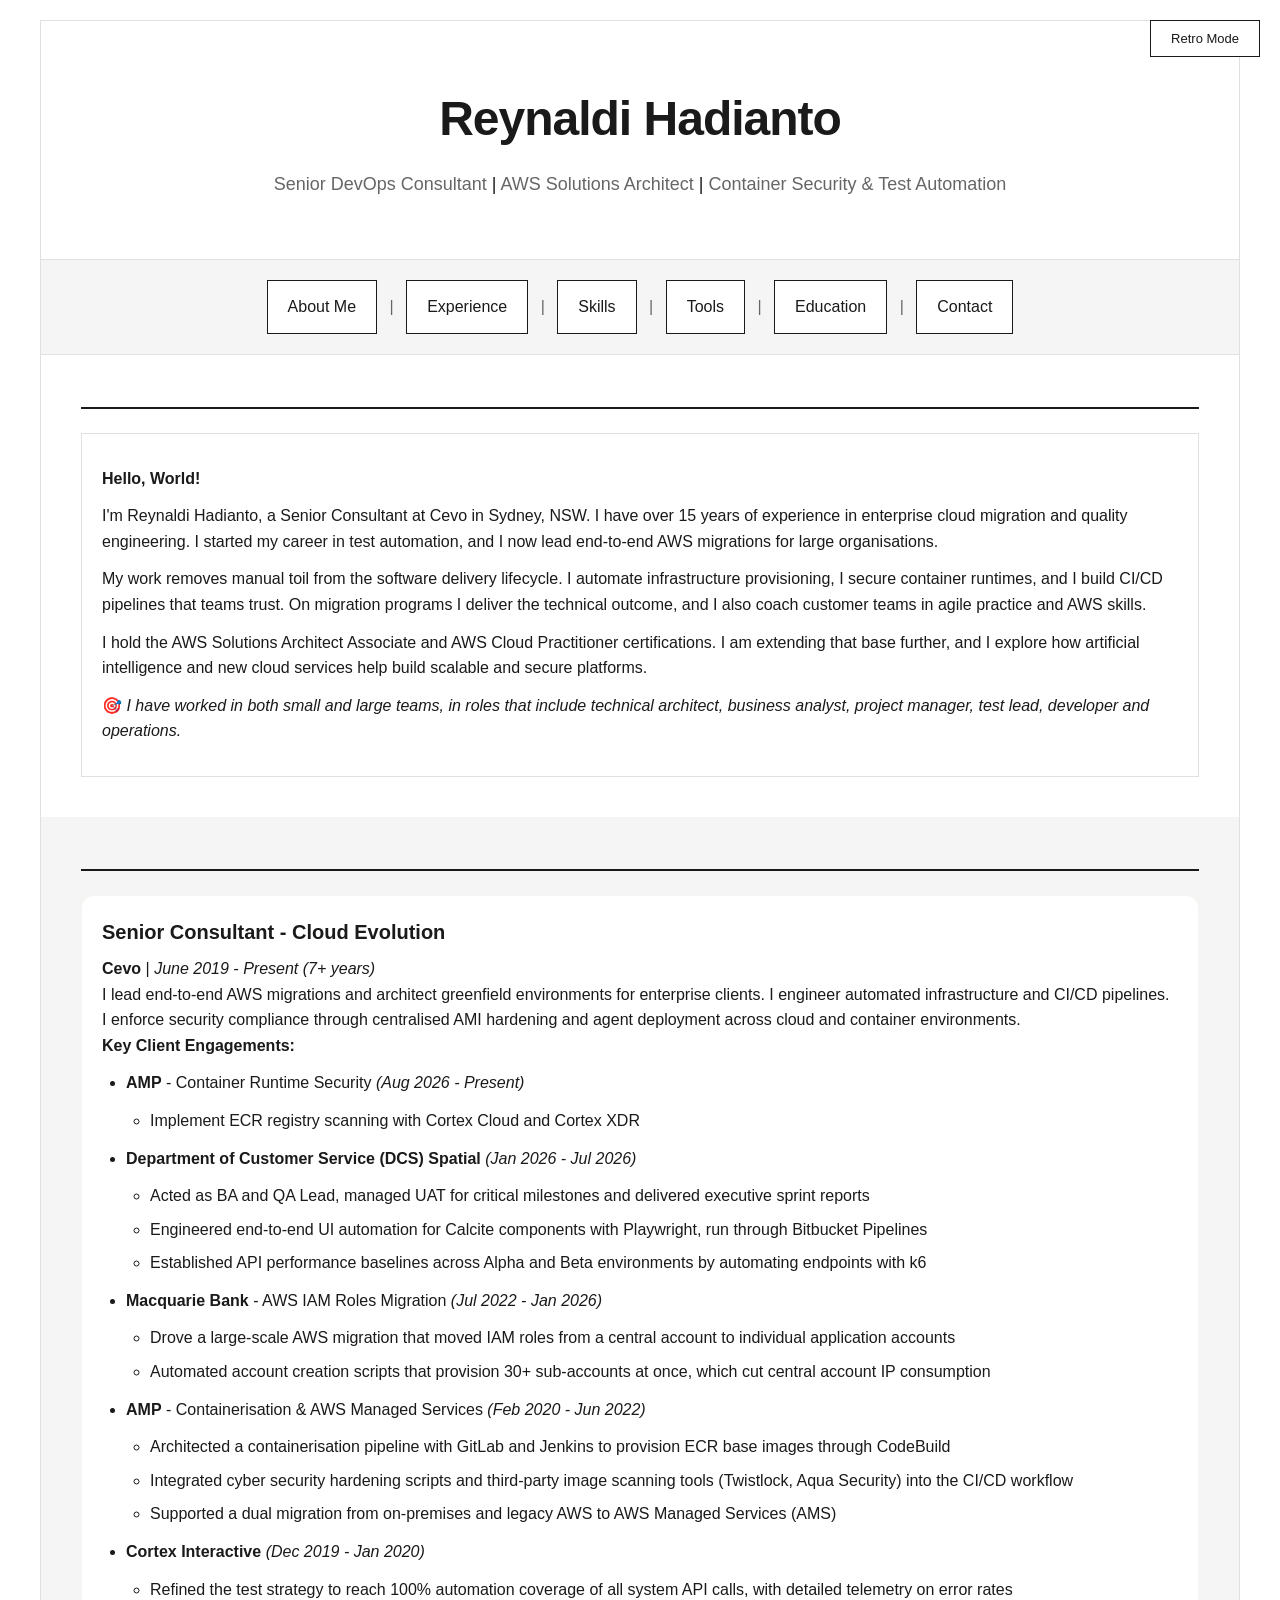
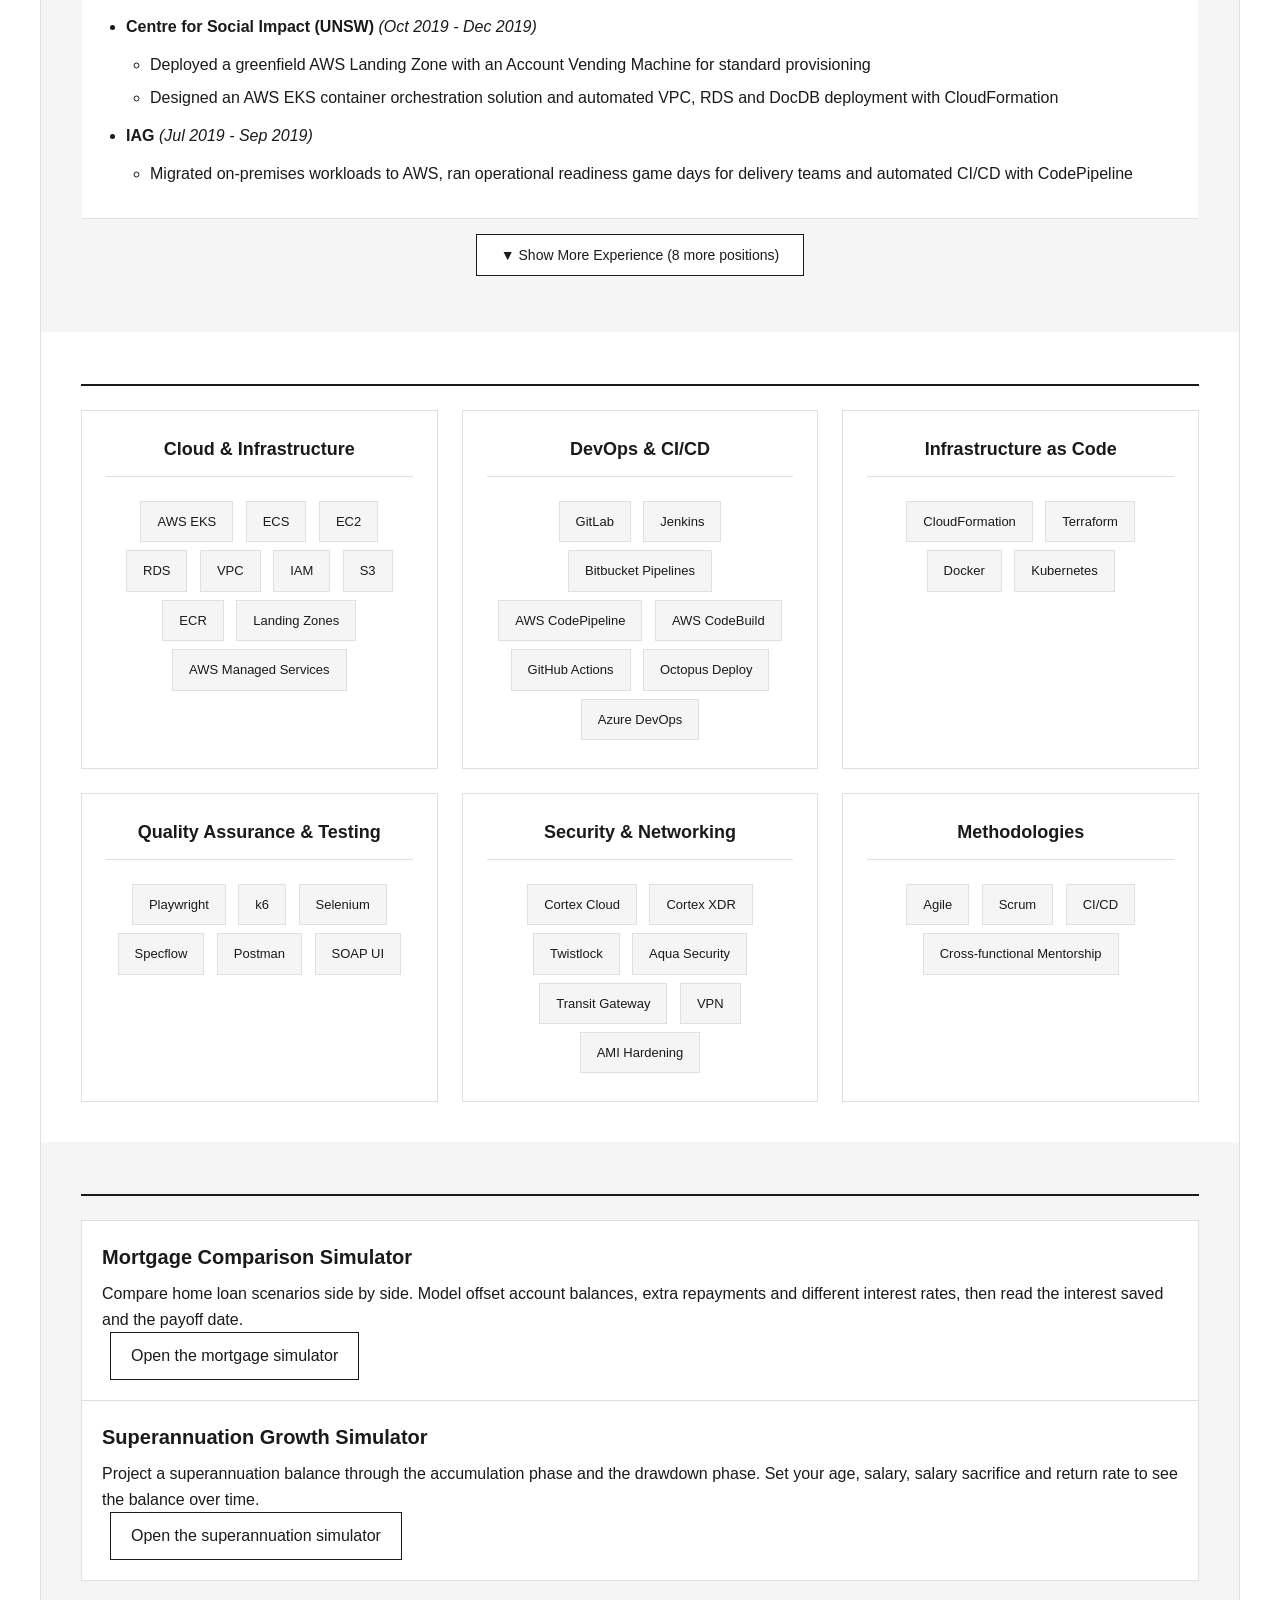
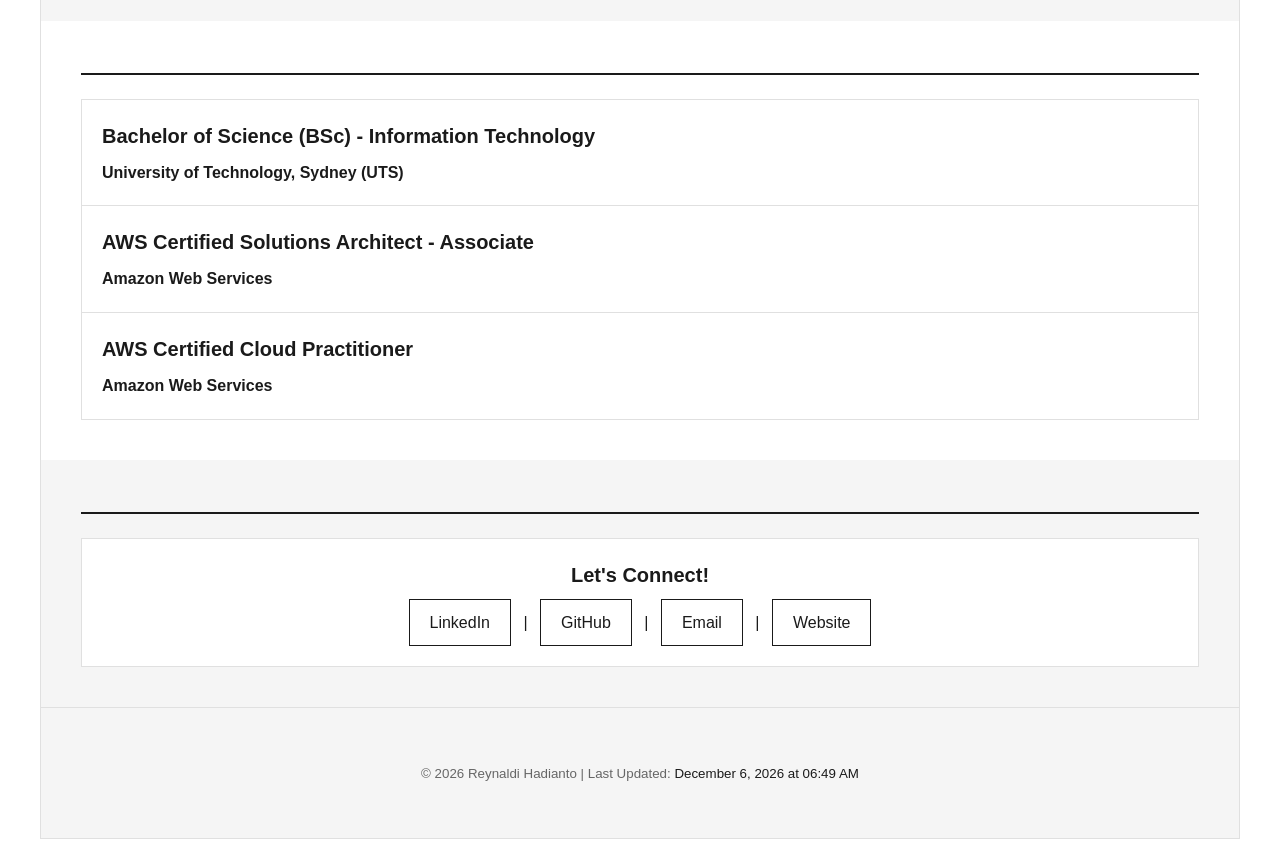
==== commit 72cdae0b: "added other pages" ====
--- a/index.html
+++ b/index.html
@@ -46,6 +46,8 @@
                     |
                     <a href="#skills" class="nav-link">Skills</a>
                     |
+                    <a href="#tools" class="nav-link">Tools</a>
+                    |
                     <a href="#education" class="nav-link">Education</a>
                     |
                     <a href="#contact" class="nav-link">Contact</a>
@@ -365,6 +367,35 @@
                     </div>
                 </div>
             </center>
+        </div>
+
+        <!-- Tools Section -->
+        <div id="tools" class="section">
+            <h2>🧮 Tools &amp; Calculators</h2>
+            <table border="2" cellpadding="10" width="100%" bordercolor="#20B2AA">
+                <tr bgcolor="#E0FFFF">
+                    <td>
+                        <h3>🏠 Mortgage Comparison Simulator</h3>
+                        <p>
+                            Compare home loan scenarios side by side. Model offset account balances,
+                            extra repayments and different interest rates, then read the interest saved
+                            and the payoff date.
+                        </p>
+                        <p><a href="mortgagecalc/" class="contact-link">➡️ Open the mortgage simulator</a></p>
+                    </td>
+                </tr>
+                <tr bgcolor="#F0FFFF">
+                    <td>
+                        <h3>💰 Superannuation Growth Simulator</h3>
+                        <p>
+                            Project a superannuation balance through the accumulation phase and the
+                            drawdown phase. Set your age, salary, salary sacrifice and return rate to
+                            see the balance over time.
+                        </p>
+                        <p><a href="supercalc/" class="contact-link">➡️ Open the superannuation simulator</a></p>
+                    </td>
+                </tr>
+            </table>
         </div>
 
         <!-- Education Section -->
--- a/style-modern.css
+++ b/style-modern.css
@@ -113,6 +113,10 @@
 #skills h2 { font-size: 0; }
 #skills h2::before { font-size: 28px; display: block; border-bottom: 2px solid var(--text-color); padding-bottom: 12px; margin-bottom: 24px; color: var(--text-color); }
 
+#tools h2::before { content: 'Tools & Calculators'; font-size: 28px; font-weight: 700; }
+#tools h2 { font-size: 0; }
+#tools h2::before { font-size: 28px; display: block; border-bottom: 2px solid var(--text-color); padding-bottom: 12px; margin-bottom: 24px; color: var(--text-color); }
+
 #education h2::before { content: 'Education & Certifications'; font-size: 28px; font-weight: 700; }
 #education h2 { font-size: 0; }
 #education h2::before { font-size: 28px; display: block; border-bottom: 2px solid var(--text-color); padding-bottom: 12px; margin-bottom: 24px; color: var(--text-color); }
@@ -431,6 +435,30 @@
     line-height: 1.8;
 }
 
+/* Tools Section */
+#tools table {
+    background: white;
+    border: 1px solid var(--border-color);
+    border-radius: 0;
+}
+
+#tools table tr {
+    border-bottom: 1px solid var(--border-color);
+}
+
+#tools table tr:last-child {
+    border-bottom: none;
+}
+
+#tools h3 {
+    color: var(--text-color);
+    font-weight: 600;
+}
+
+#tools p {
+    color: var(--text-color);
+}
+
 /* Education Section */
 #education table {
     background: white;
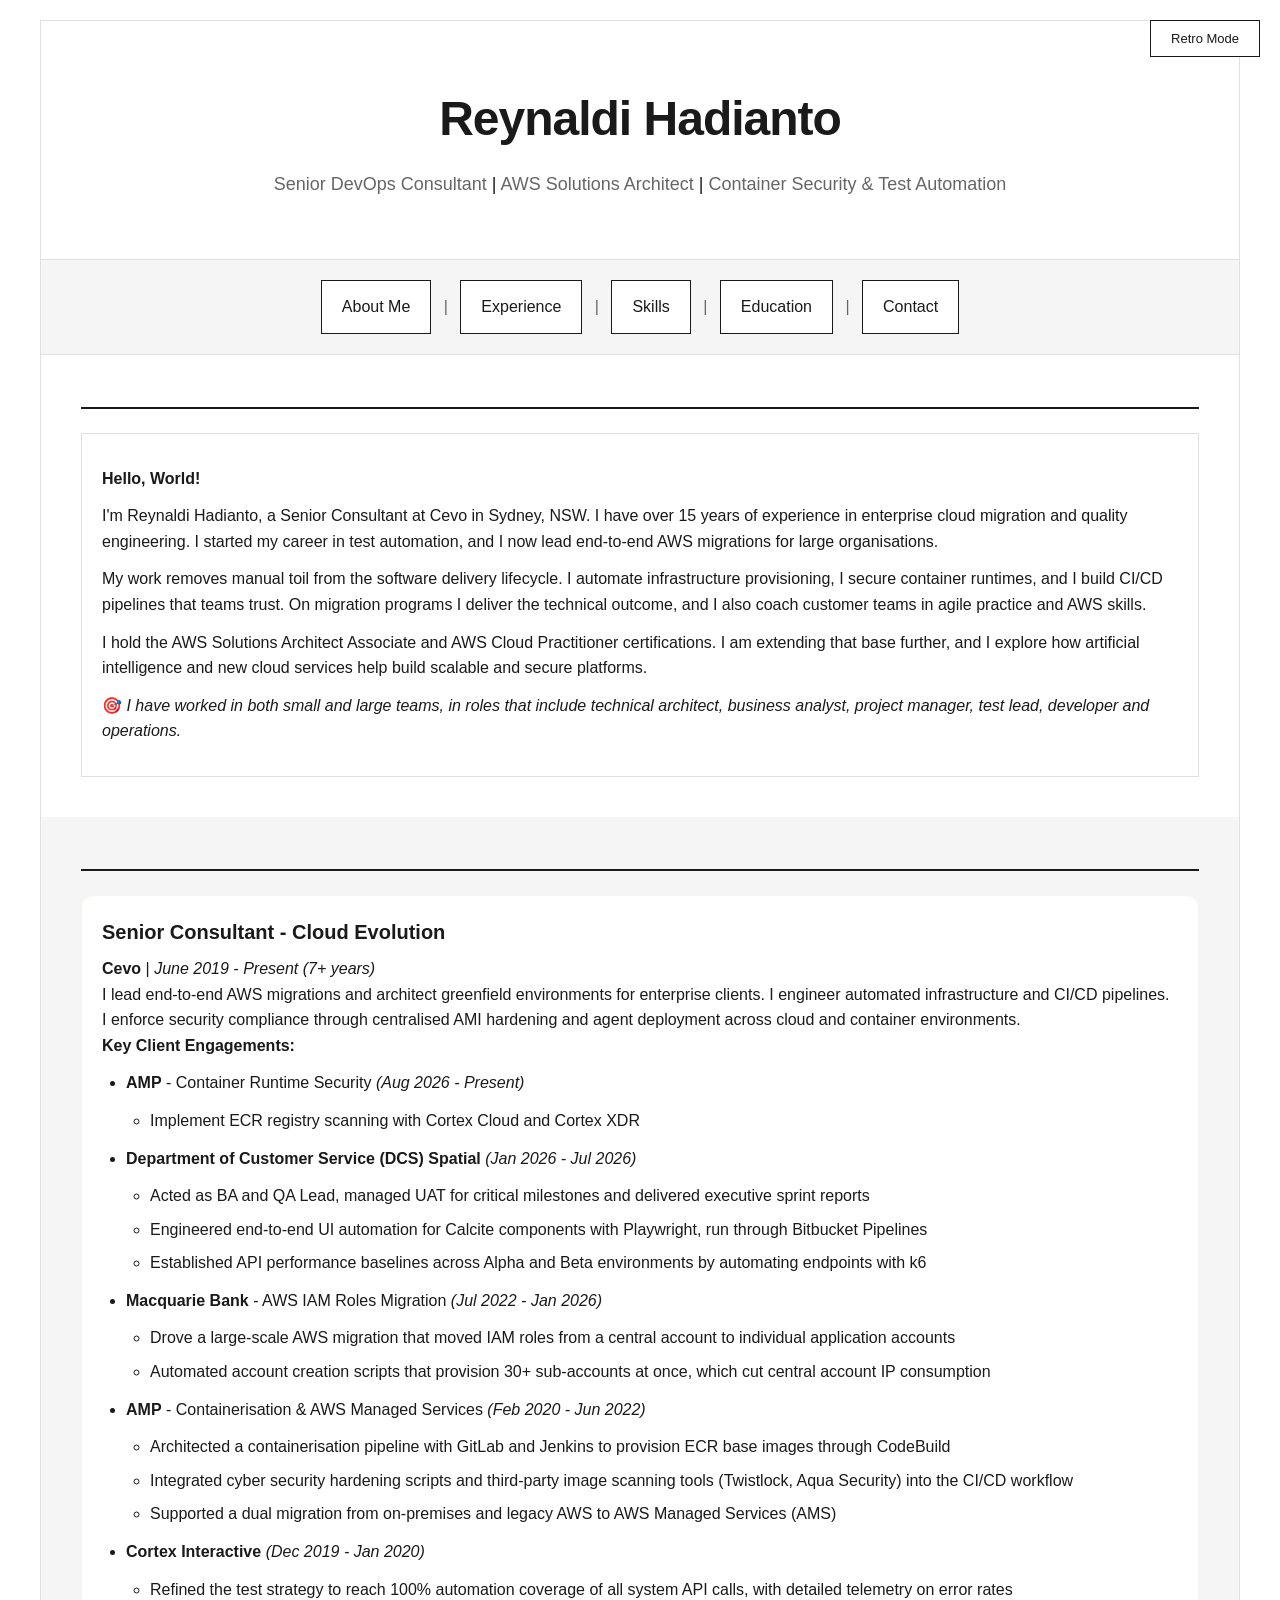
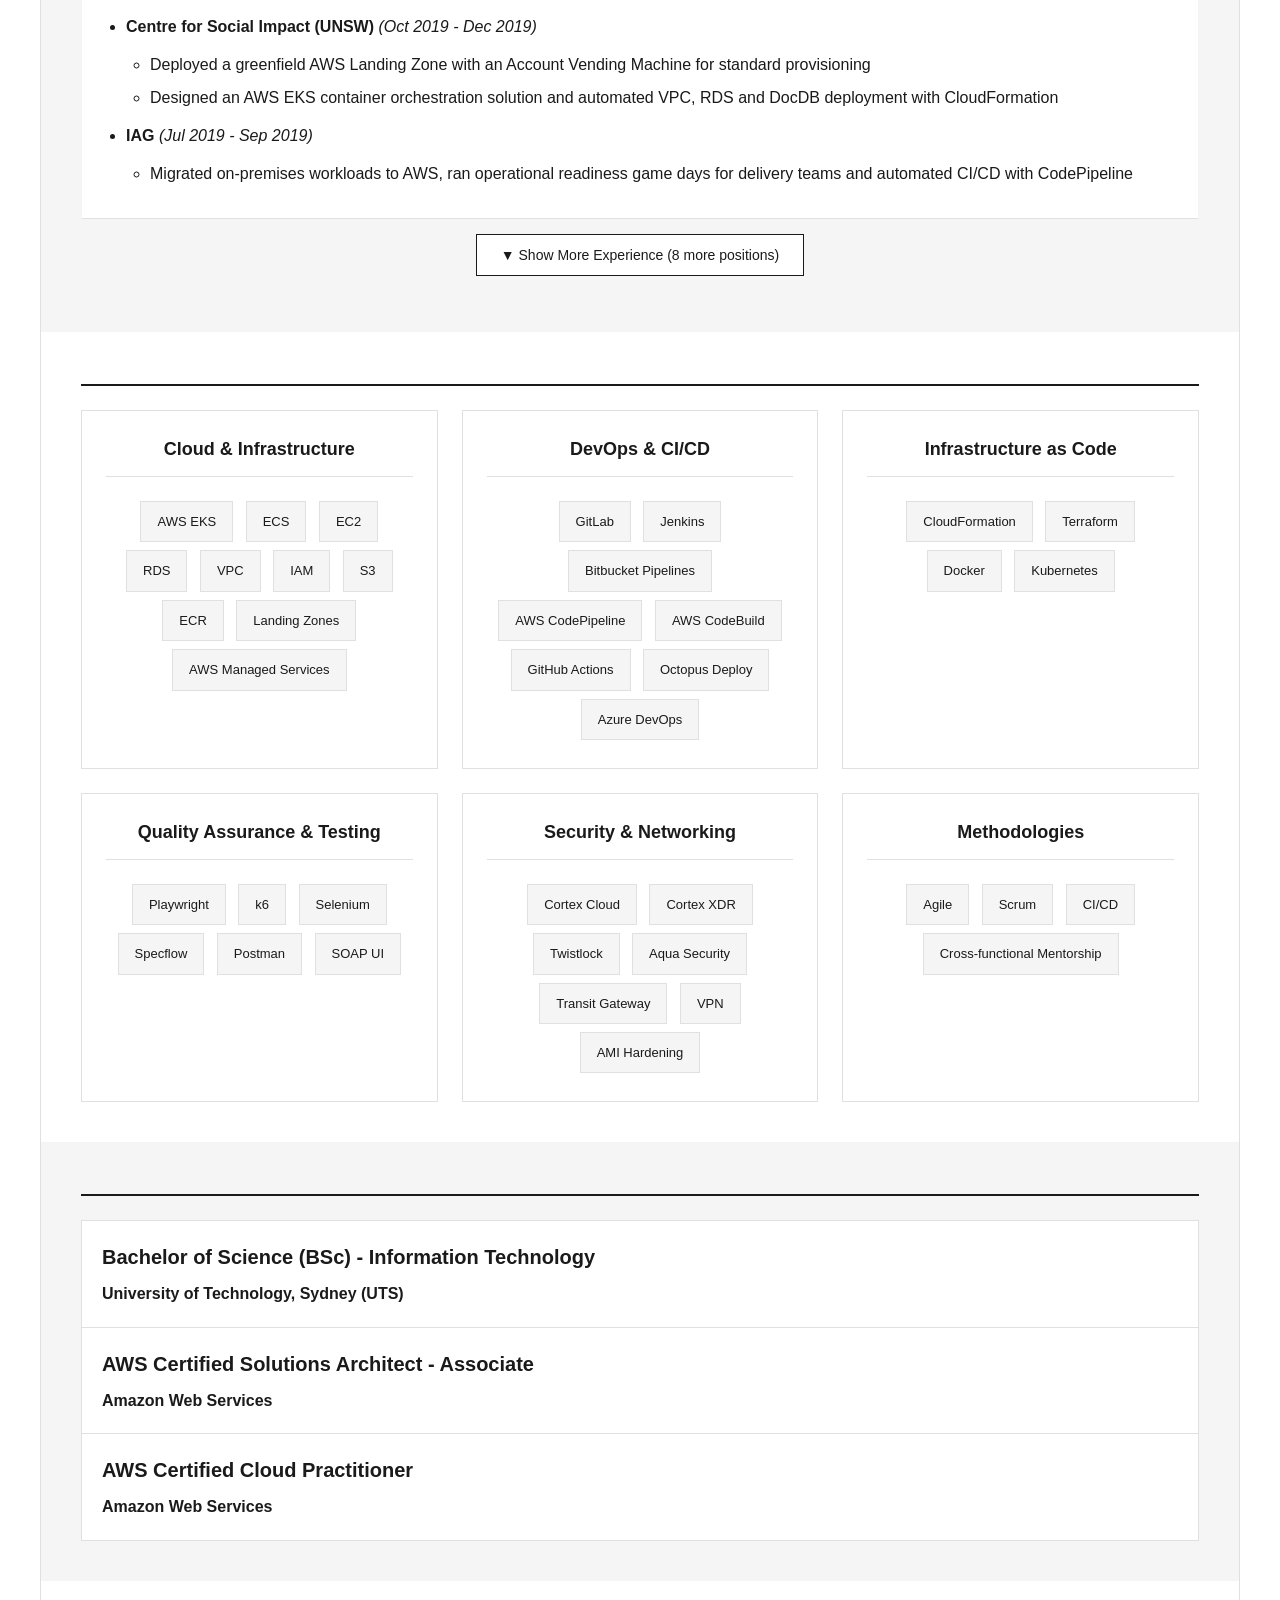
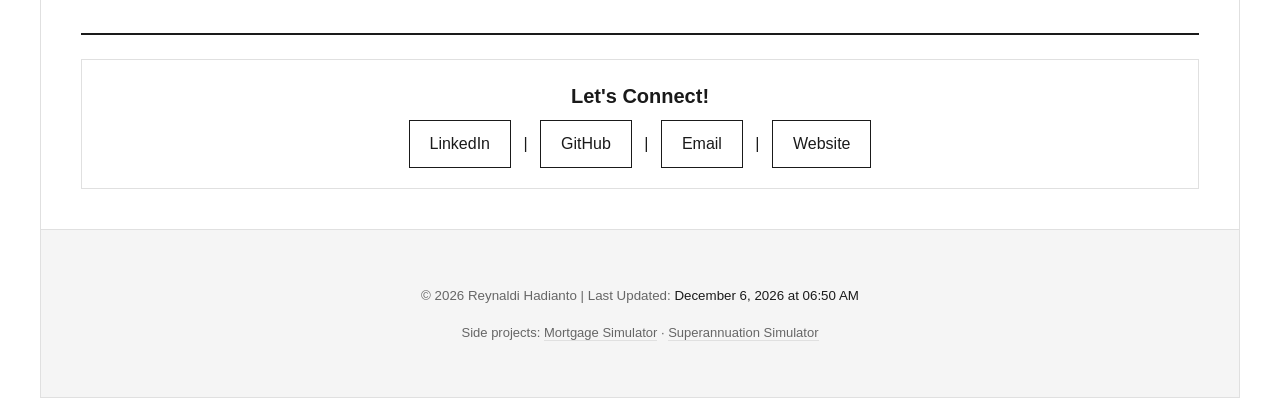
==== commit bd4b353e: "Added links" ====
--- a/index.html
+++ b/index.html
@@ -46,8 +46,6 @@
                     |
                     <a href="#skills" class="nav-link">Skills</a>
                     |
-                    <a href="#tools" class="nav-link">Tools</a>
-                    |
                     <a href="#education" class="nav-link">Education</a>
                     |
                     <a href="#contact" class="nav-link">Contact</a>
@@ -367,35 +365,6 @@
                     </div>
                 </div>
             </center>
-        </div>
-
-        <!-- Tools Section -->
-        <div id="tools" class="section">
-            <h2>🧮 Tools &amp; Calculators</h2>
-            <table border="2" cellpadding="10" width="100%" bordercolor="#20B2AA">
-                <tr bgcolor="#E0FFFF">
-                    <td>
-                        <h3>🏠 Mortgage Comparison Simulator</h3>
-                        <p>
-                            Compare home loan scenarios side by side. Model offset account balances,
-                            extra repayments and different interest rates, then read the interest saved
-                            and the payoff date.
-                        </p>
-                        <p><a href="mortgagecalc/" class="contact-link">➡️ Open the mortgage simulator</a></p>
-                    </td>
-                </tr>
-                <tr bgcolor="#F0FFFF">
-                    <td>
-                        <h3>💰 Superannuation Growth Simulator</h3>
-                        <p>
-                            Project a superannuation balance through the accumulation phase and the
-                            drawdown phase. Set your age, salary, salary sacrifice and return rate to
-                            see the balance over time.
-                        </p>
-                        <p><a href="supercalc/" class="contact-link">➡️ Open the superannuation simulator</a></p>
-                    </td>
-                </tr>
-            </table>
         </div>
 
         <!-- Education Section -->
@@ -467,6 +436,14 @@
                         © 2026 Reynaldi Hadianto | Last Updated: <span id="lastModified"></span>
                     </small>
                 </p>
+                <p class="footer-tools">
+                    <small>
+                        Side projects:
+                        <a href="mortgagecalc/">Mortgage Simulator</a>
+                        &middot;
+                        <a href="supercalc/">Superannuation Simulator</a>
+                    </small>
+                </p>
                 <p>
                     <marquee behavior="alternate" width="50%">🌟✨💫⭐</marquee>
                 </p>
--- a/style-modern.css
+++ b/style-modern.css
@@ -113,10 +113,6 @@
 #skills h2 { font-size: 0; }
 #skills h2::before { font-size: 28px; display: block; border-bottom: 2px solid var(--text-color); padding-bottom: 12px; margin-bottom: 24px; color: var(--text-color); }
 
-#tools h2::before { content: 'Tools & Calculators'; font-size: 28px; font-weight: 700; }
-#tools h2 { font-size: 0; }
-#tools h2::before { font-size: 28px; display: block; border-bottom: 2px solid var(--text-color); padding-bottom: 12px; margin-bottom: 24px; color: var(--text-color); }
-
 #education h2::before { content: 'Education & Certifications'; font-size: 28px; font-weight: 700; }
 #education h2 { font-size: 0; }
 #education h2::before { font-size: 28px; display: block; border-bottom: 2px solid var(--text-color); padding-bottom: 12px; margin-bottom: 24px; color: var(--text-color); }
@@ -435,30 +431,6 @@
     line-height: 1.8;
 }
 
-/* Tools Section */
-#tools table {
-    background: white;
-    border: 1px solid var(--border-color);
-    border-radius: 0;
-}
-
-#tools table tr {
-    border-bottom: 1px solid var(--border-color);
-}
-
-#tools table tr:last-child {
-    border-bottom: none;
-}
-
-#tools h3 {
-    color: var(--text-color);
-    font-weight: 600;
-}
-
-#tools p {
-    color: var(--text-color);
-}
-
 /* Education Section */
 #education table {
     background: white;
@@ -564,6 +536,33 @@
     display: none;
 }
 
+/* Understated side project links */
+.footer-tools {
+    margin-top: 4px;
+}
+
+.footer-tools small {
+    font-size: 13px;
+    color: var(--text-light);
+}
+
+.footer-tools a {
+    color: var(--text-light);
+    text-decoration: none;
+    border-bottom: 1px solid var(--border-color);
+}
+
+.footer-tools a:hover,
+.footer-tools a:focus {
+    color: var(--text-color);
+    border-bottom-color: var(--text-color);
+}
+
+.footer-tools a:focus-visible {
+    outline: 2px solid var(--text-color);
+    outline-offset: 2px;
+}
+
 footer img {
     display: none; /* Hide retro badges in modern mode */
 }
